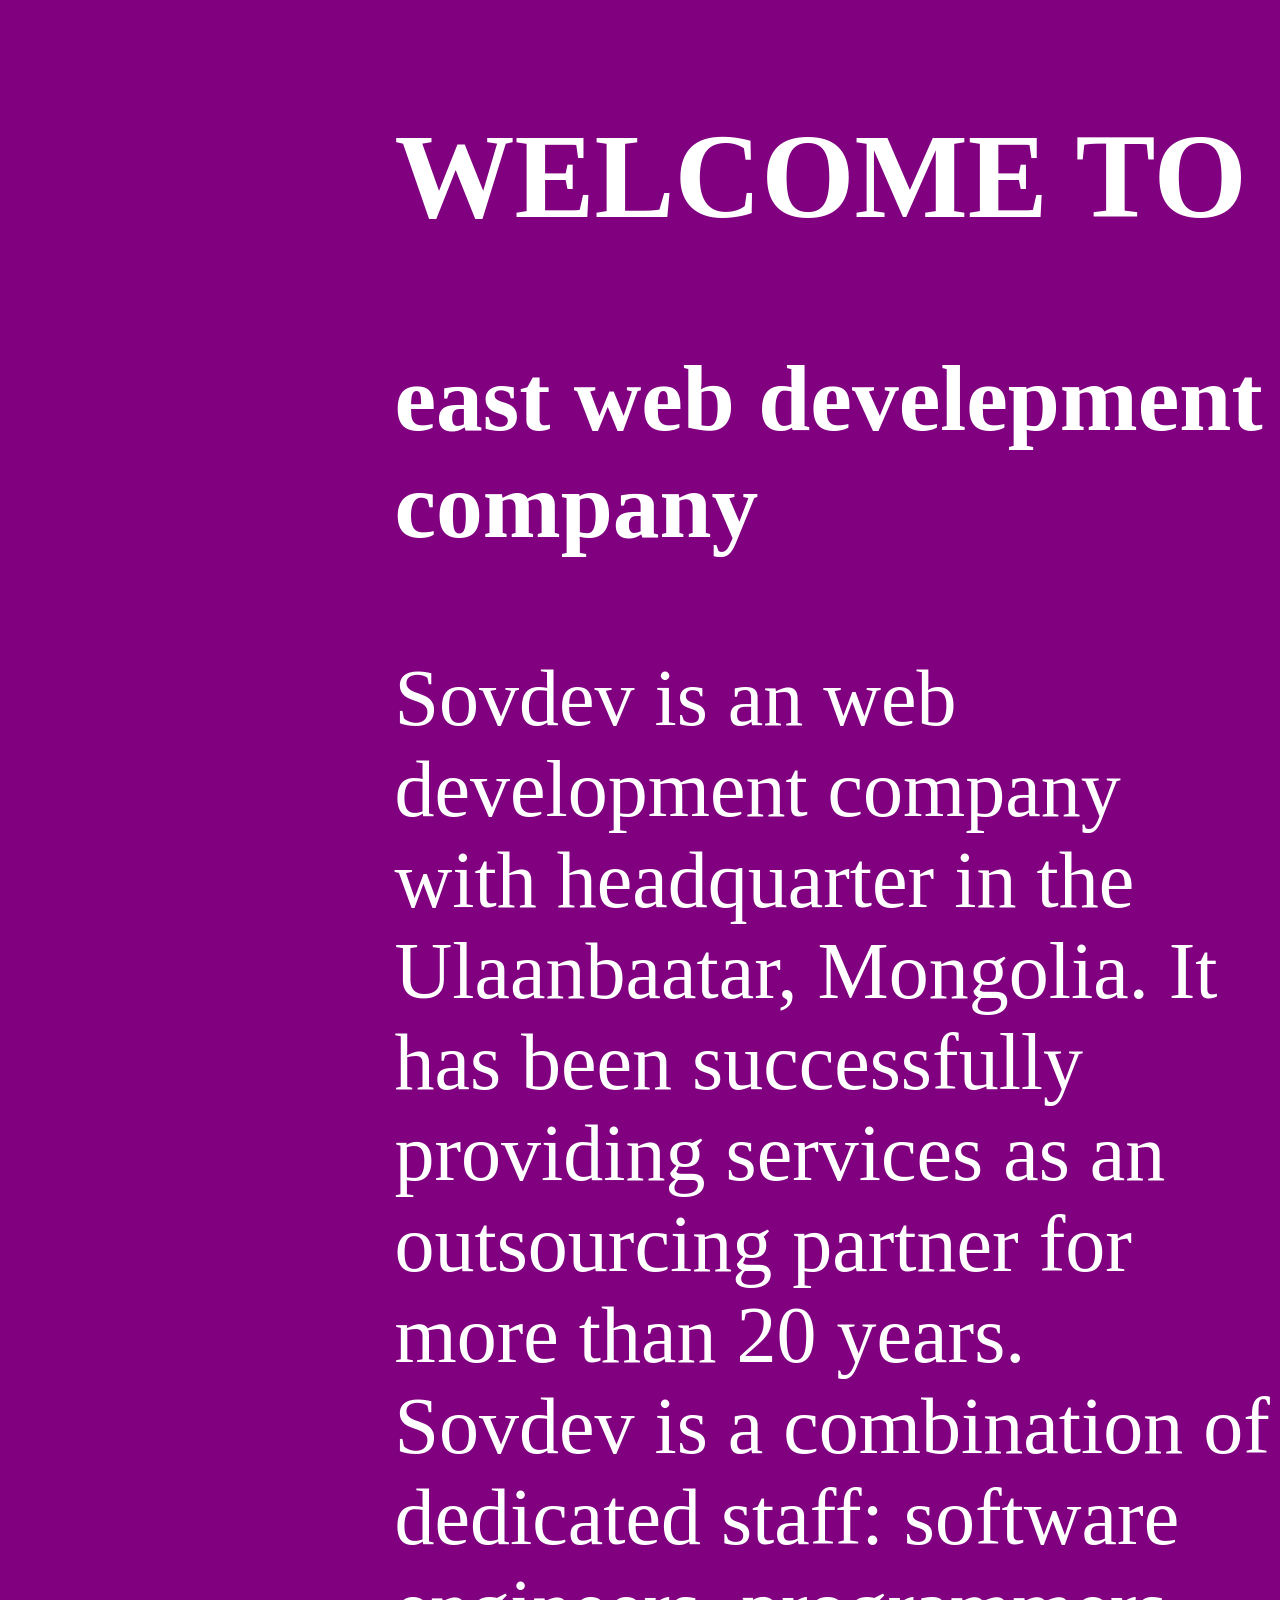
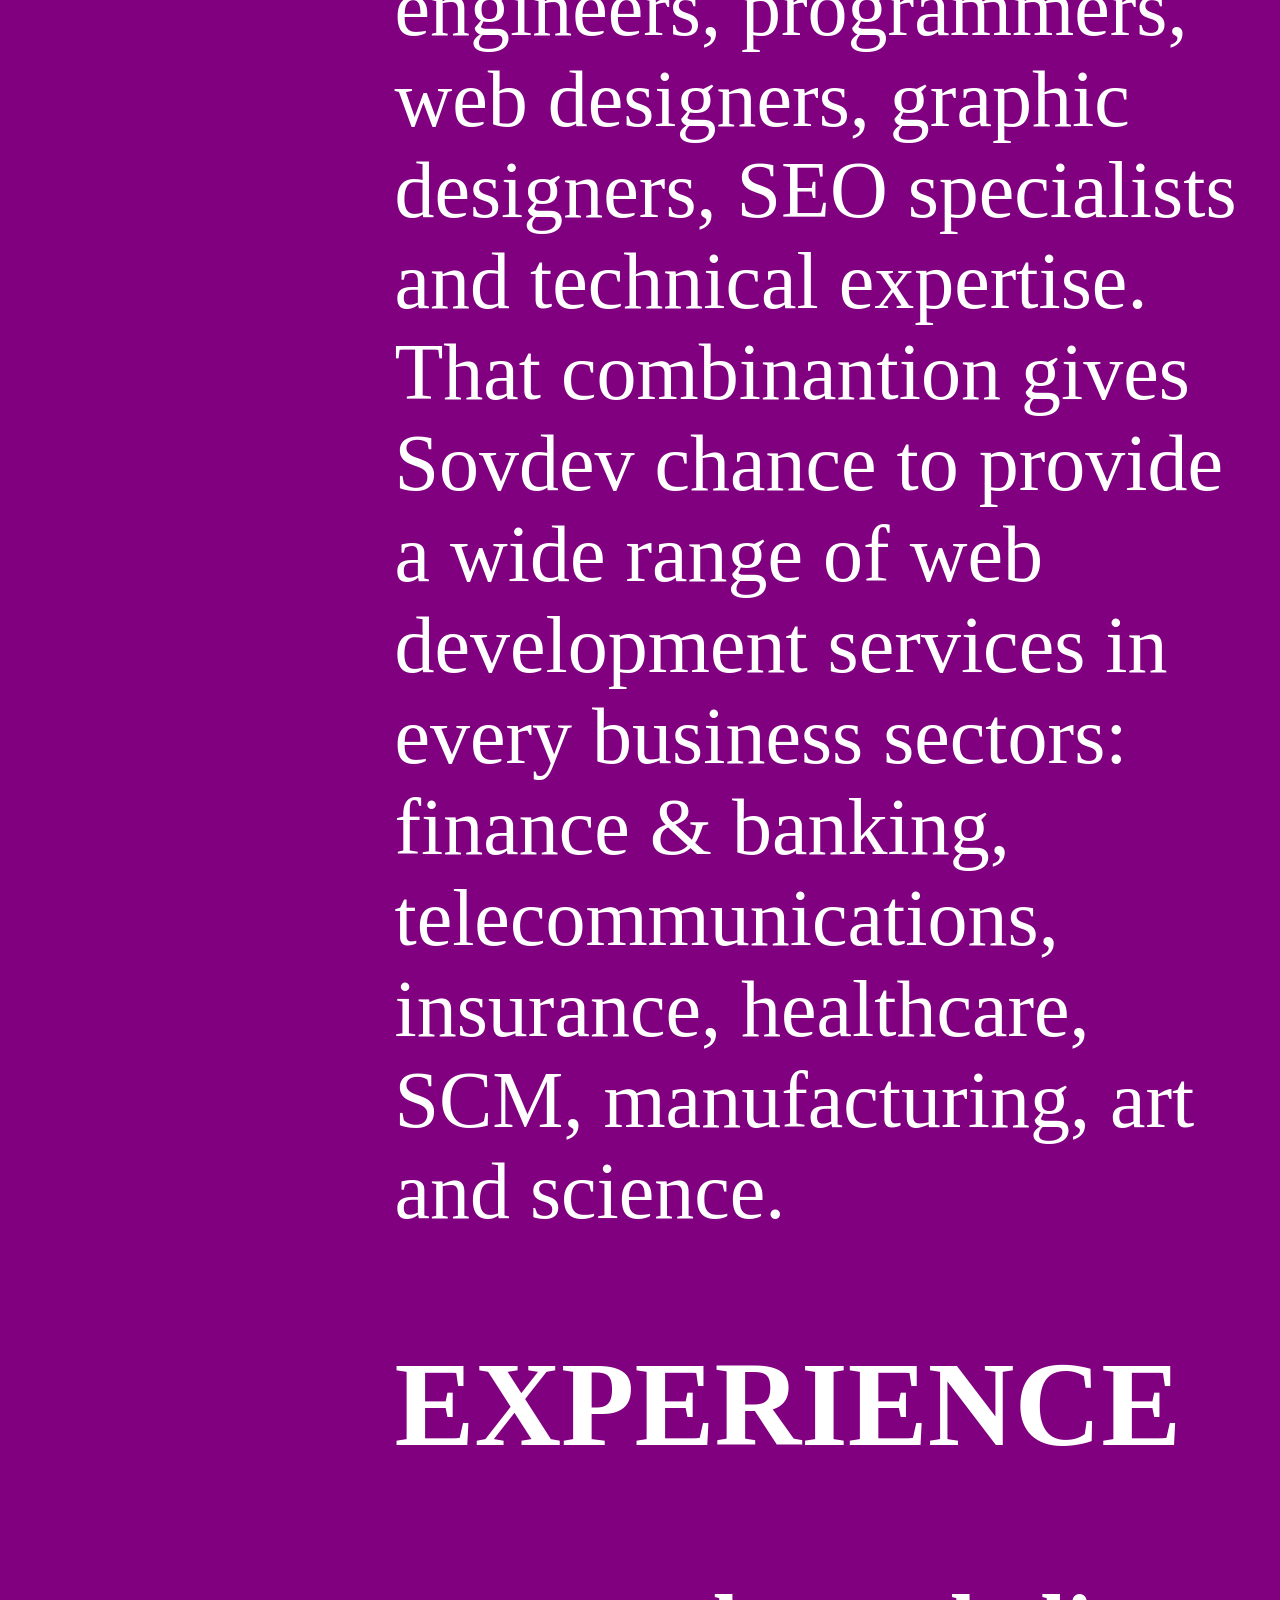
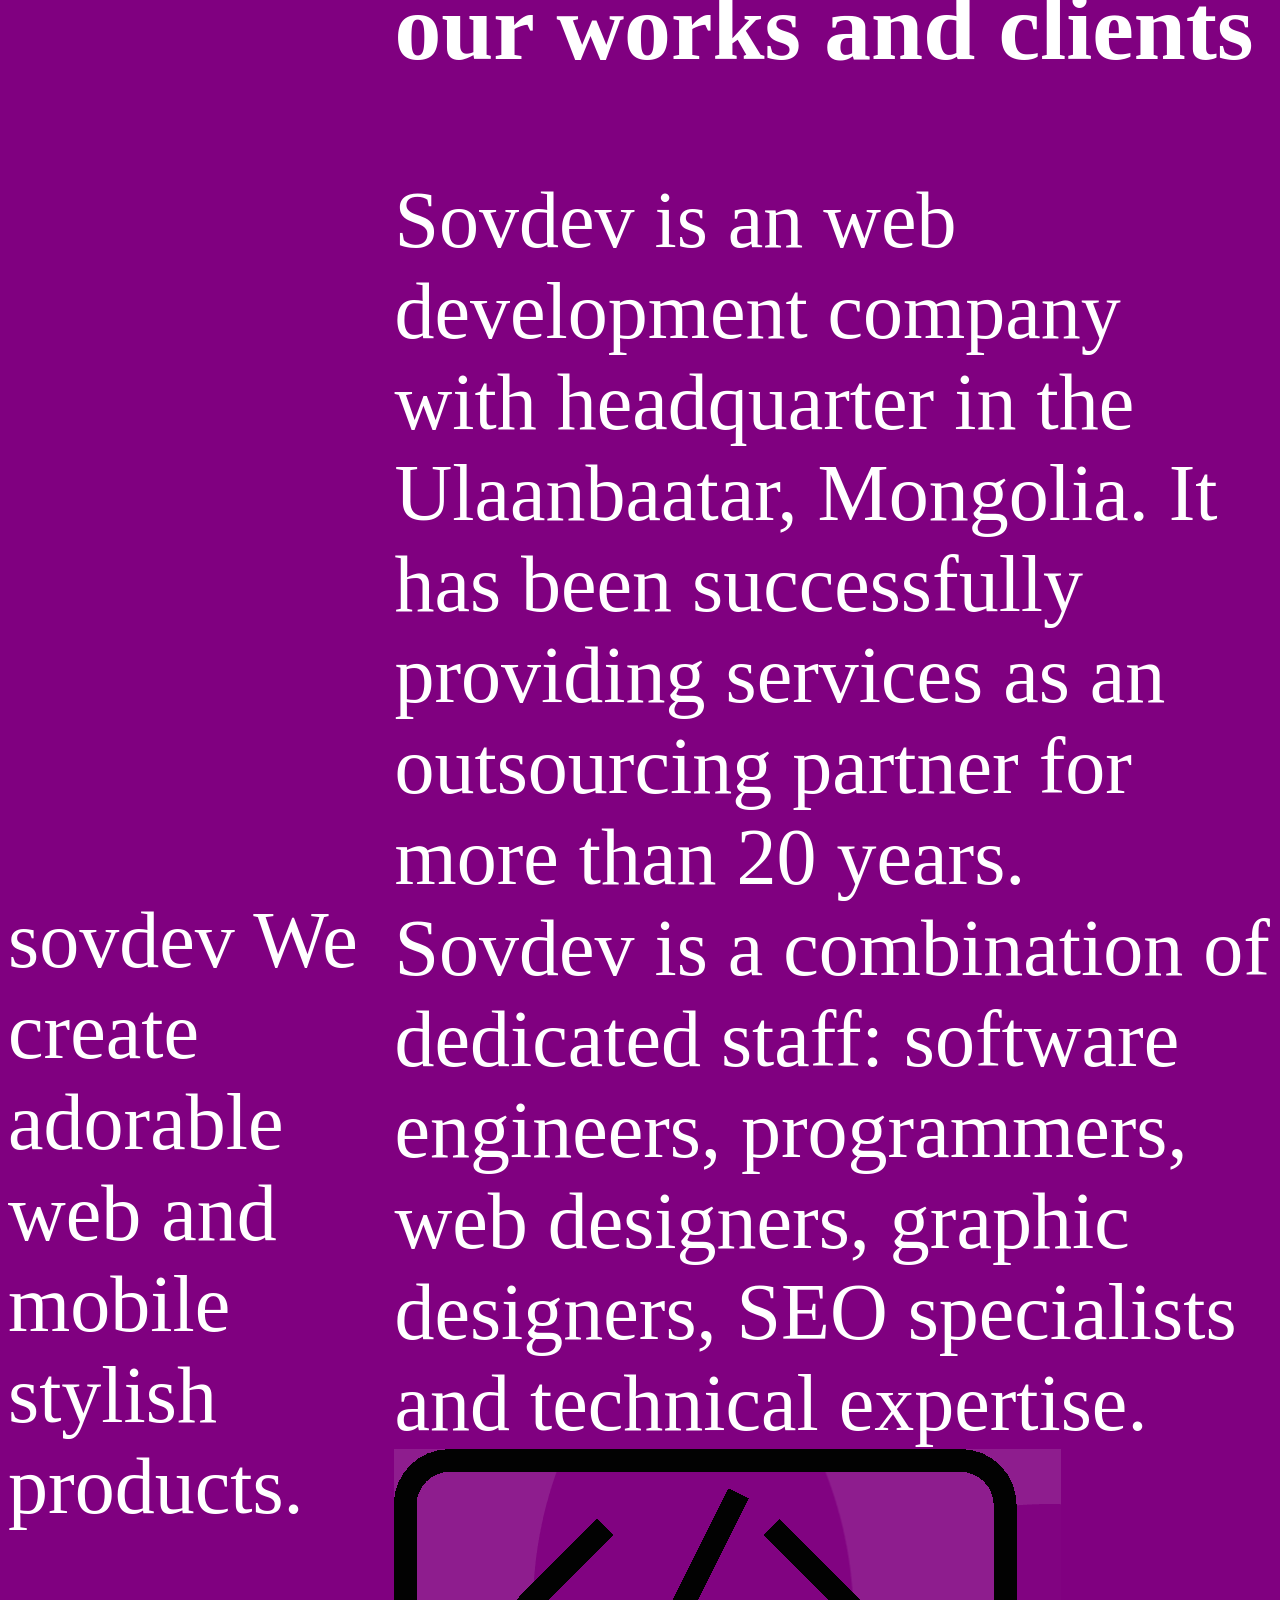
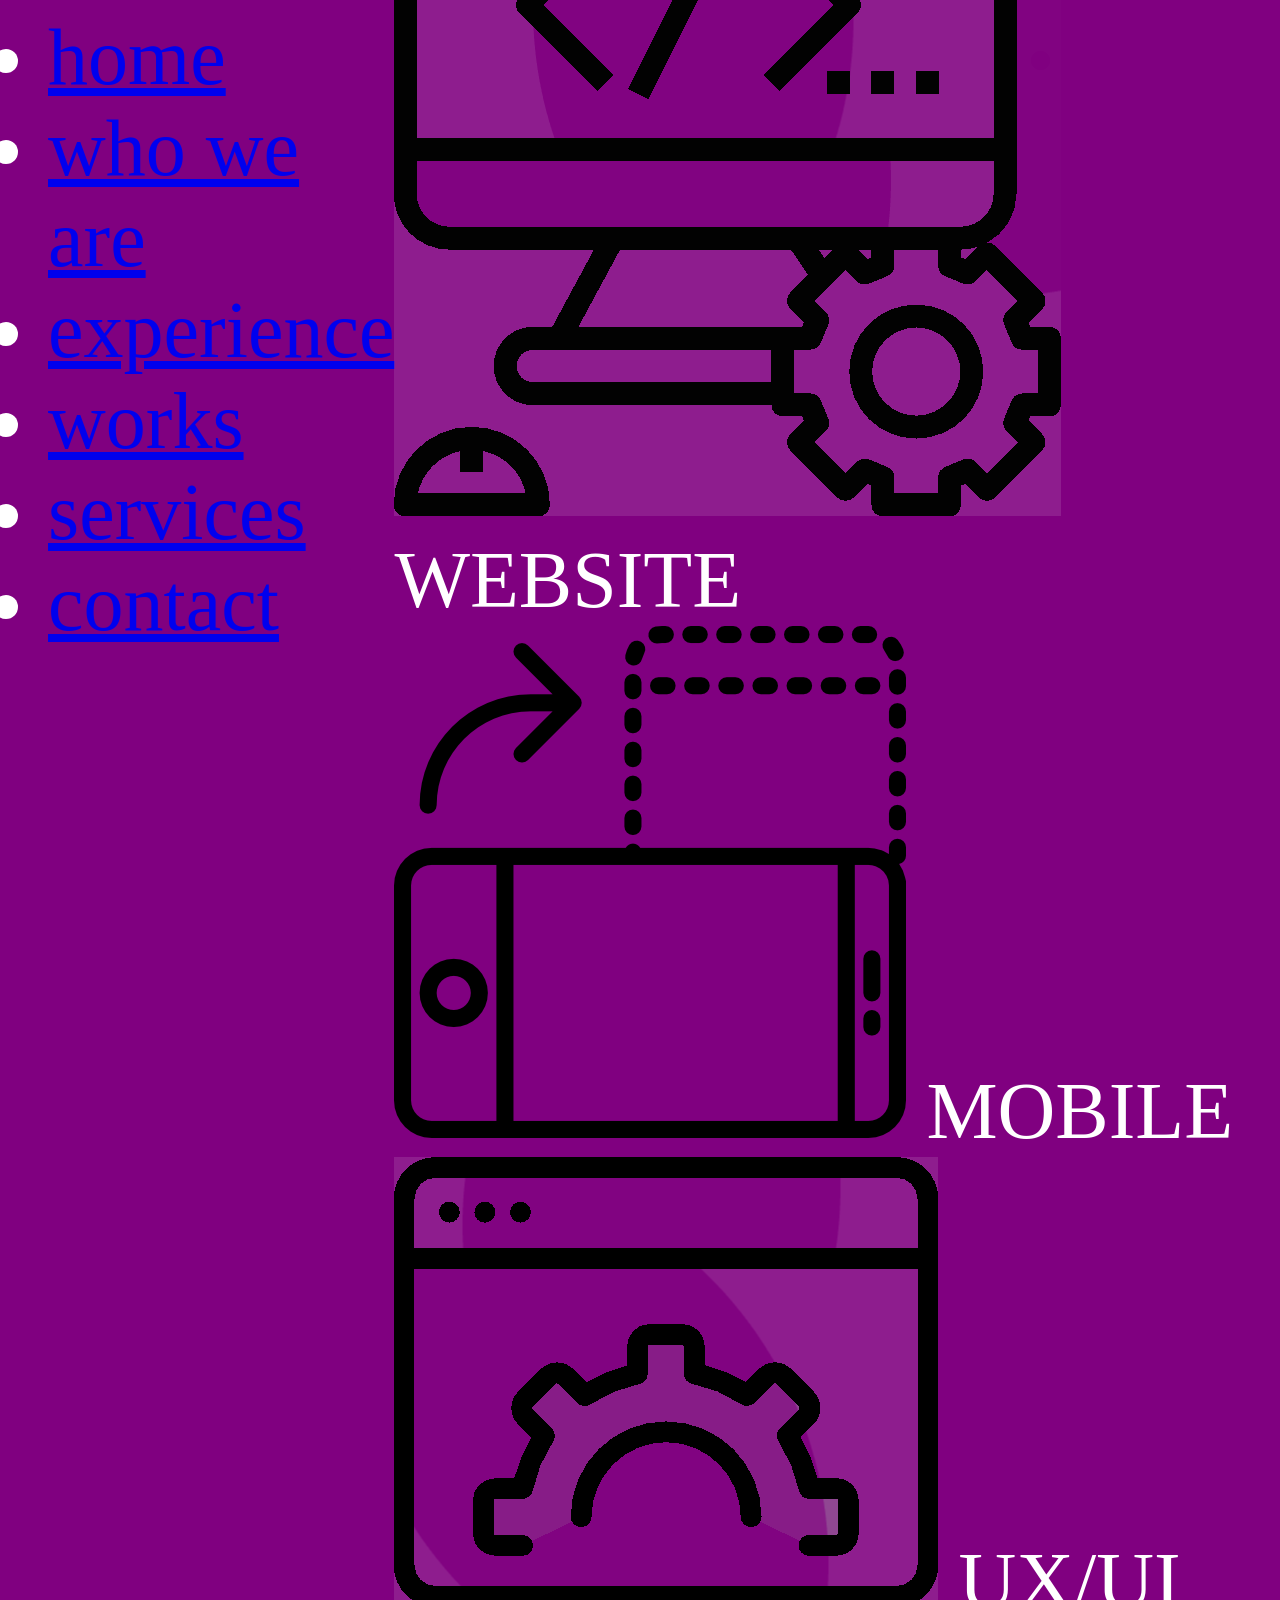
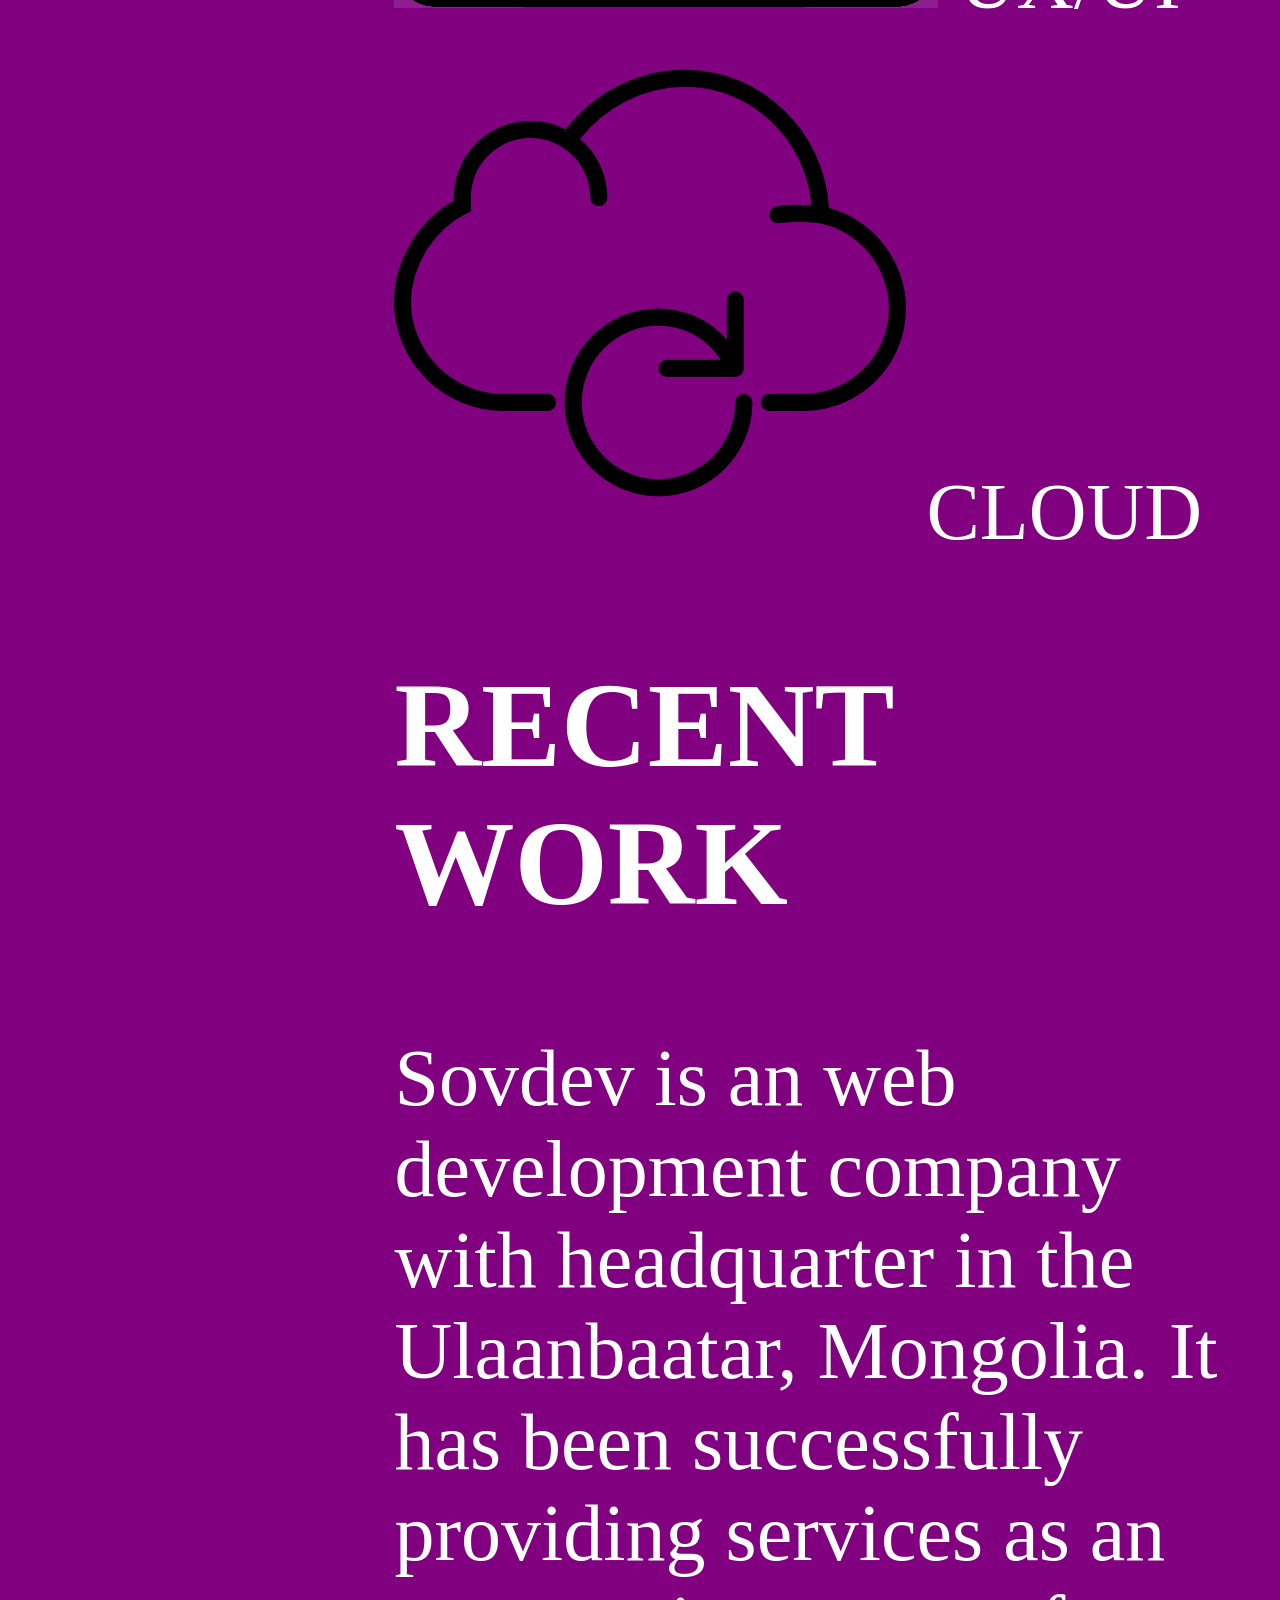
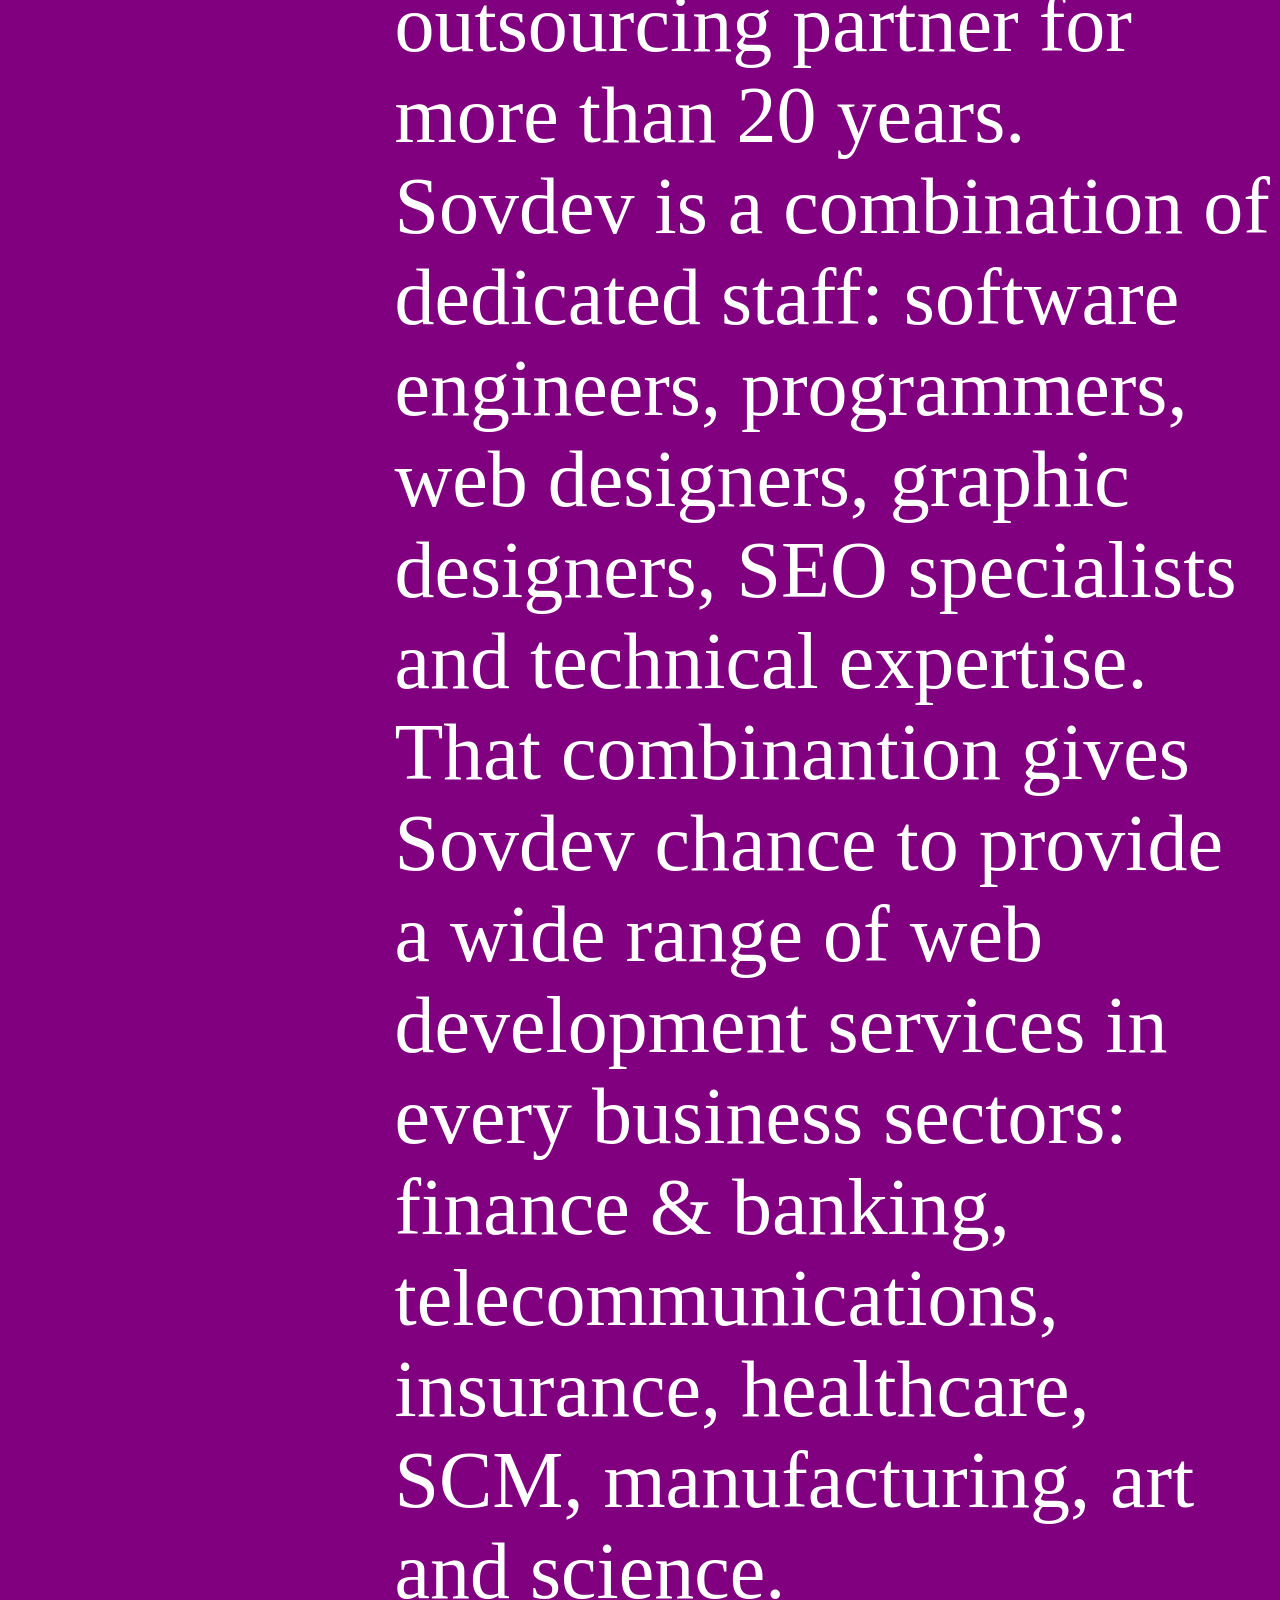
==== index.html @ a53b7cbd "first commit" ====
<!DOCTYPE html>
<html lang="pl-PL">

<head>
	<meta charset="UTF-8">
	<meta name="viewport" content="width=device-width, initial-scale=1.0">
	<title>{ sovdev: cyber technology }</title>
	<!-- <link rel="stylesheet" href="./css/styles.css"> -->
	<link href="https://maxcdn.bootstrapcdn.com/font-awesome/4.7.0/css/font-awesome.min.css" rel="stylesheet" integrity="sha384-wvfXpqpZZVQGK6TAh5PVlGOfQNHSoD2xbE+QkPxCAFlNEevoEH3Sl0sibVcOQVnN" crossorigin="anonymous">
	<link href="https://fonts.googleapis.com/css?family=Roboto:400,400i,900" rel="stylesheet">
	<link href="https://fonts.googleapis.com/css?family=Special+Elite" rel="stylesheet">
	<link href="https://fonts.googleapis.com/css?family=Share+Tech" rel="stylesheet">
	<link rel="shortcut icon" href="./favicon.ico" type="image/x-icon">
	<link rel="icon" href="./favicon.ico" type="image/x-icon">
	<script src="https://code.jquery.com/jquery-3.2.1.js" integrity="sha256-DZAnKJ/6XZ9si04Hgrsxu/8s717jcIzLy3oi35EouyE=" crossorigin="anonymous"></script>
</head>

<body>
	<div class="flex-container">
		<header>
			<aside>
				<span class="logo">sovdev</span>
				<span class="under"></span>
				<span class="text">We create adorable web and mobile stylish products.</span>
			</aside>
			<article class="home">
				<nav>
					<ul>
						<li><a href="#">home</a></li>
						<li><a href="#">who we are</a></li>
						<li><a href="#">experience</a></li>
						<li><a href="#">works</a></li>
						<li><a href="#">services</a></li>
						<li><a href="#">contact</a></li>
					</ul>
				</nav>
			</article>
		</header>
		<section>
			<!-- <h1>We are an innovation studio passionate about creating websites, mobile applications people love.</h1> -->
			<article class="about">
				<div class="about-left">
				</div>
				<div class="about-right">
					<h2>WELCOME TO</h2>
					<h3>east web develepment company</h3>
					<span class="under"></span> Sovdev is an web development company with headquarter in the Ulaanbaatar, Mongolia. It has been successfully providing services as an outsourcing partner for more than 20 years. Sovdev is a combination of dedicated staff:
					software engineers, programmers, web designers, graphic designers, SEO specialists and technical expertise. That combinantion gives Sovdev chance to provide a wide range of web development services in every business sectors: finance & banking, telecommunications,
					insurance, healthcare, SCM, manufacturing, art and science.
				</div>
			</article>
			<article class="experience">
				<div class="experience-left">
					<h2>EXPERIENCE</h2>
					<h3>our works and clients</h3>
					<span class="under"></span> Sovdev is an web development company with headquarter in the Ulaanbaatar, Mongolia. It has been successfully providing services as an outsourcing partner for more than 20 years. Sovdev is a combination of dedicated staff:
					software engineers, programmers, web designers, graphic designers, SEO specialists and technical expertise.
				</div>
				<div class="experience-right">
					<div>
						<img src="./img/coding.png" alt="">
						<span>WEBSITE</span>
					</div>
					<div>
						<img src="./img/smartphone.png" alt="">
						<span>MOBILE</span>
					</div>
					<div>
						<img src="./img/browser.png" alt="">
						<span>UX/UI</span>
					</div>
					<div>
						<img src="./img/cloud.png" alt="">
						<span>CLOUD</span>
					</div>
				</div>
			</article>
			<article class="works">
					<h2>RECENT WORK</h2>
					<span class="under"></span>
					Sovdev is an web development company with headquarter in the Ulaanbaatar, Mongolia. It has been successfully providing services as an outsourcing partner for more than 20 years. Sovdev is a combination of dedicated staff:
					software engineers, programmers, web designers, graphic designers, SEO specialists and technical expertise. That combinantion gives Sovdev chance to provide a wide range of web development services in every business sectors: finance & banking, telecommunications,
					insurance, healthcare, SCM, manufacturing, art and science.
			</article>
		</section>
	</div>
	<footer>
	</footer>
	</div>
	<script src="js/out.js"></script>
</body>

</html>
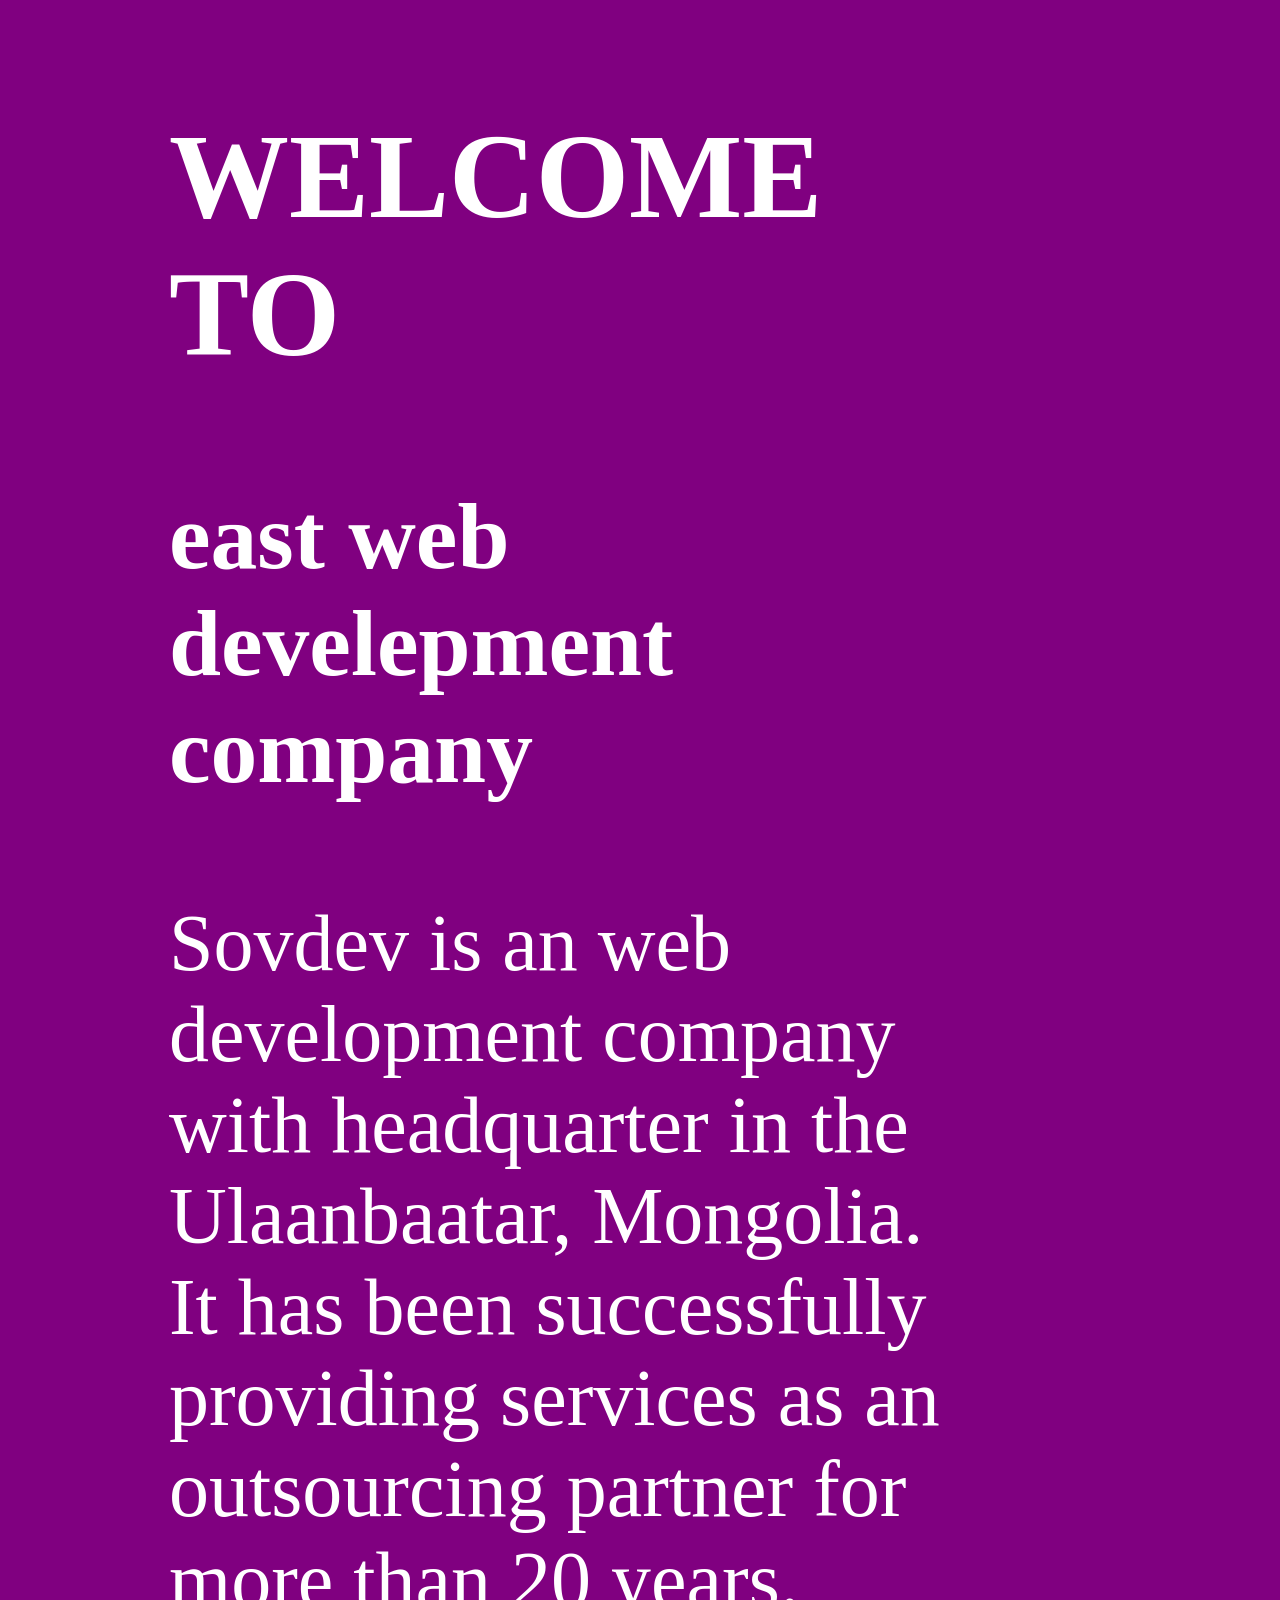
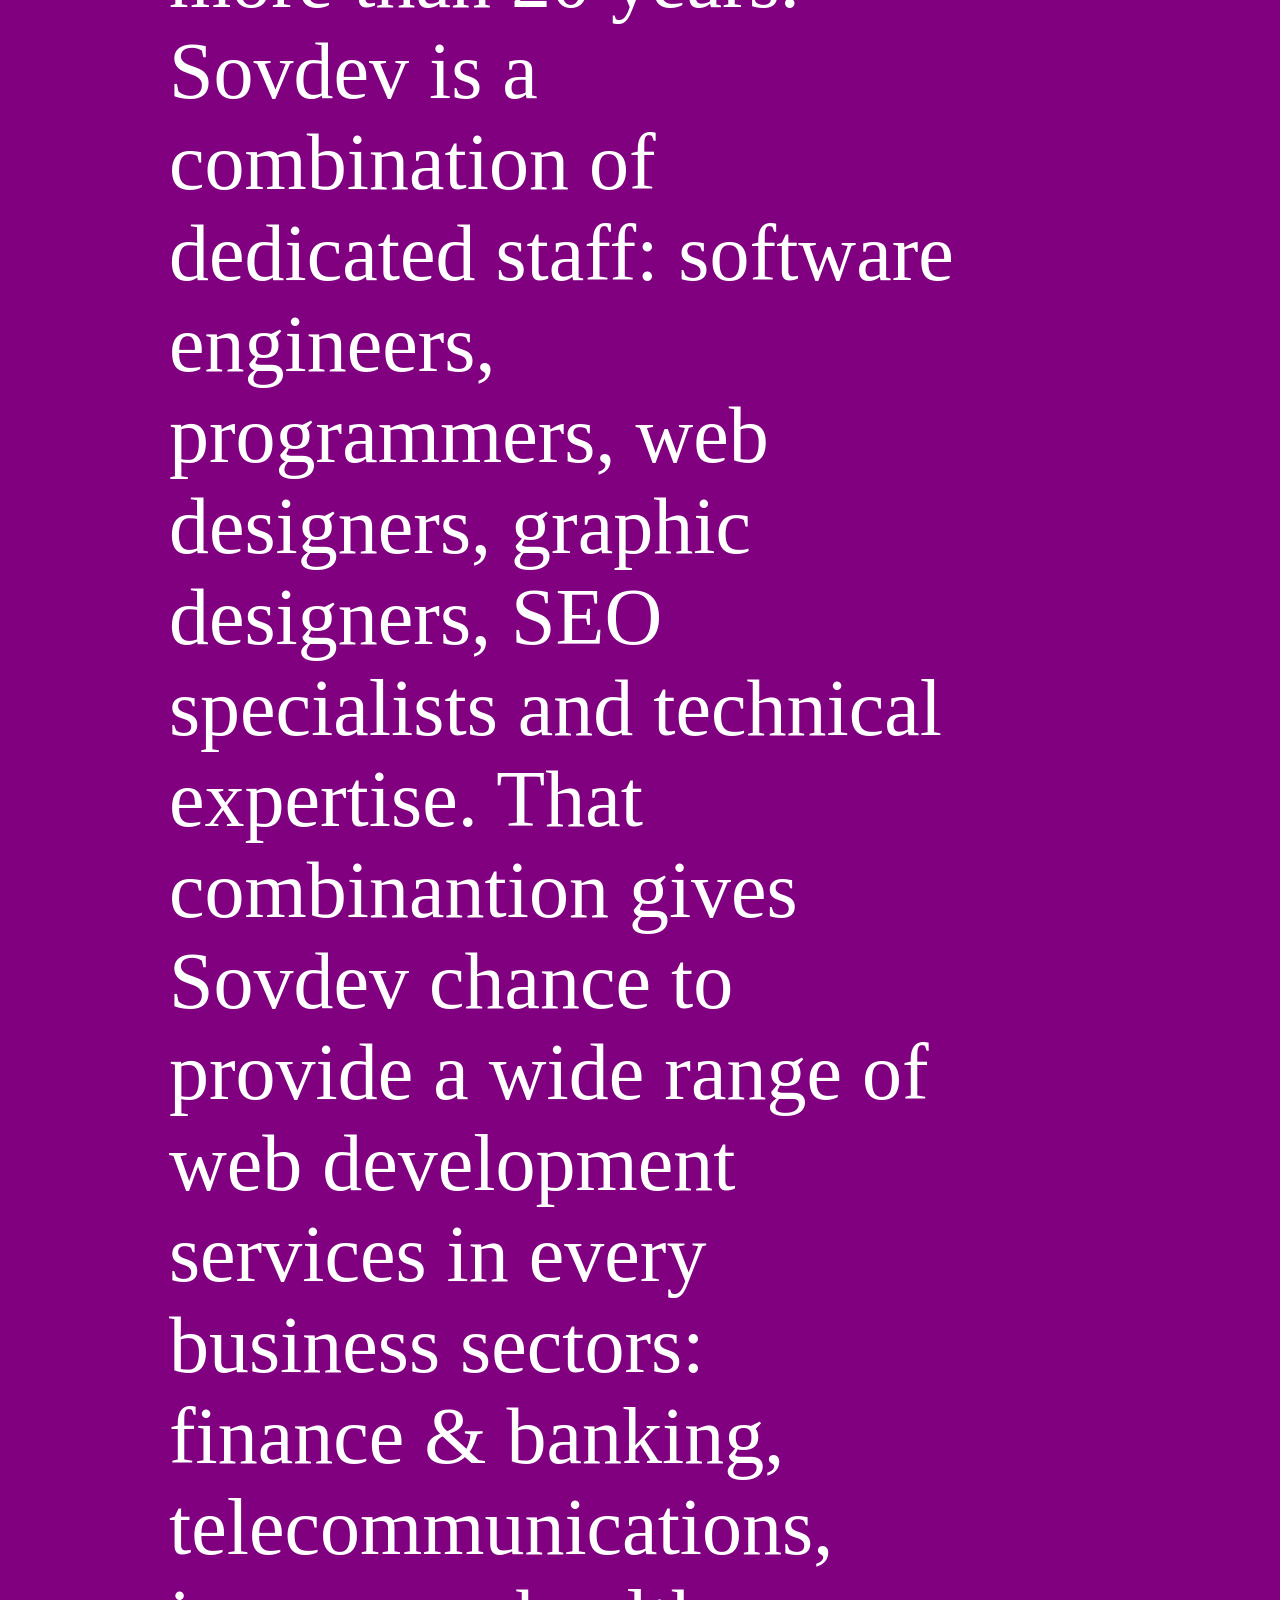
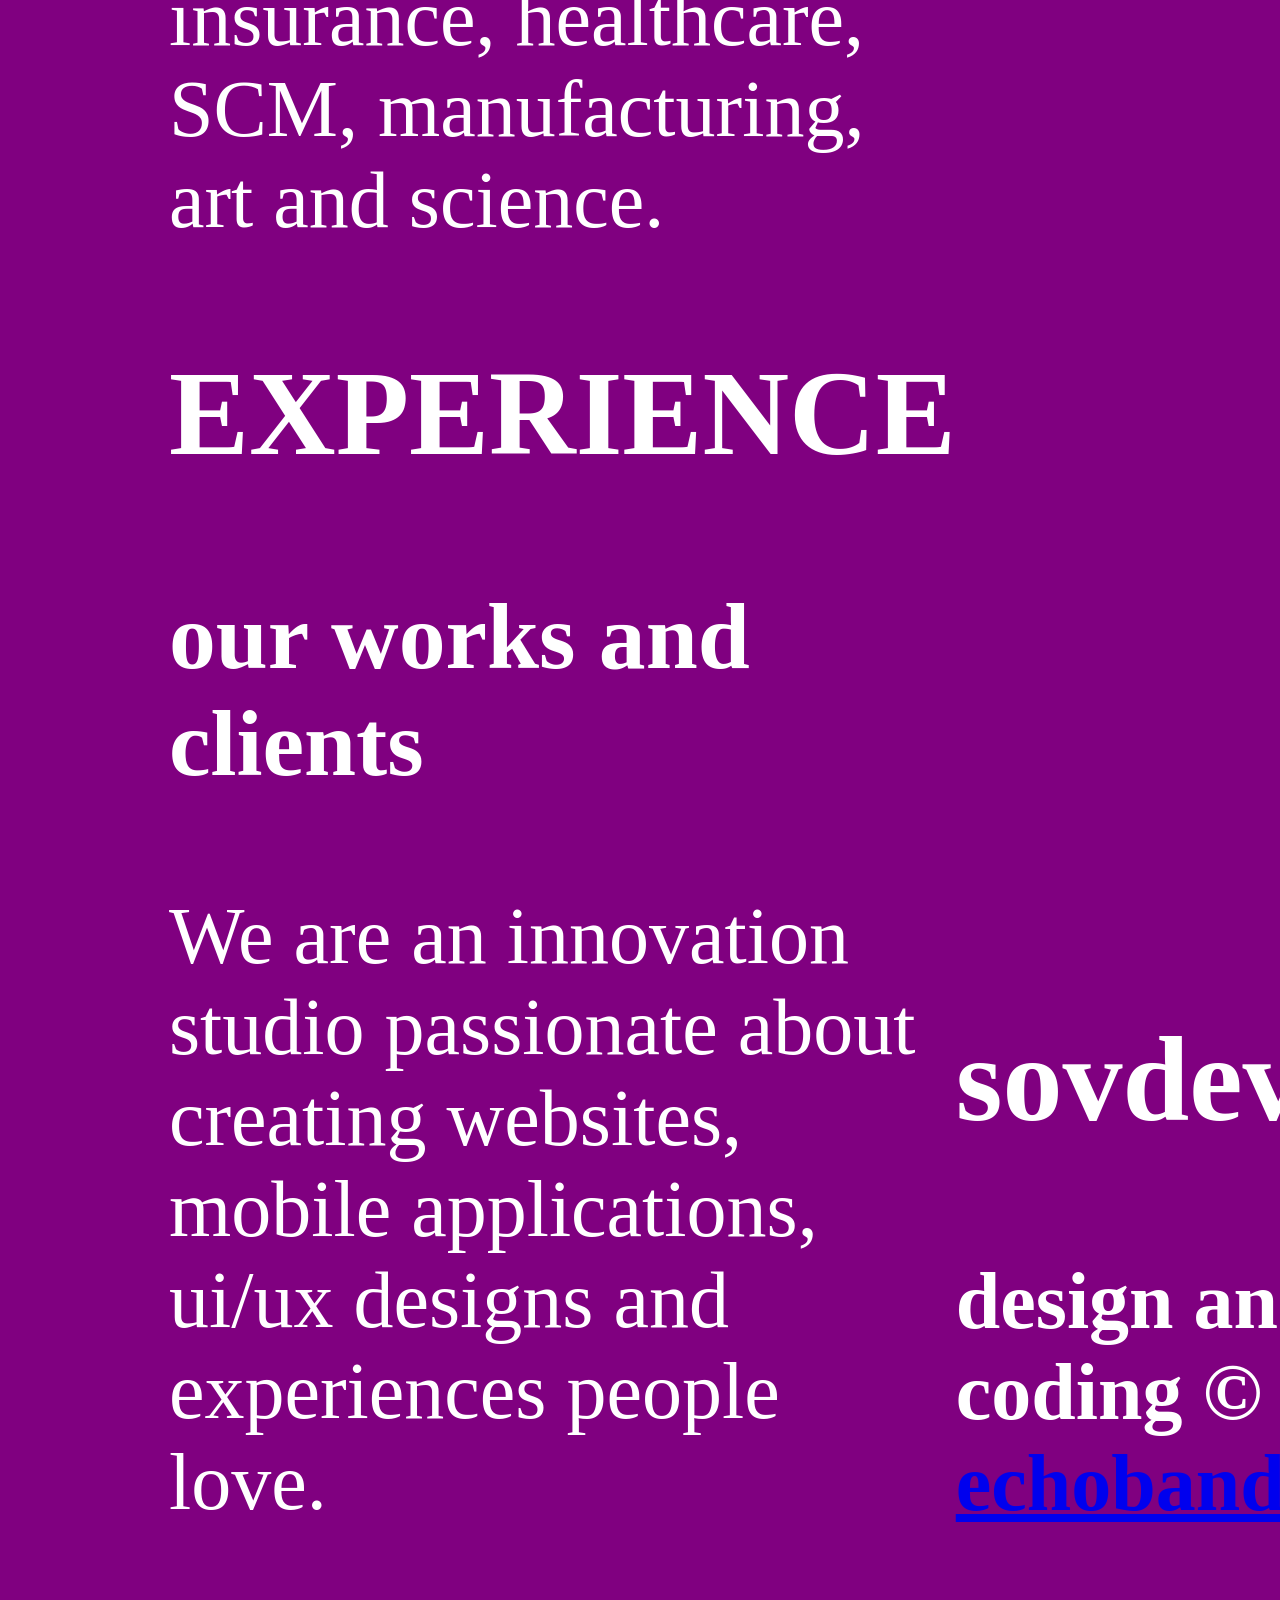
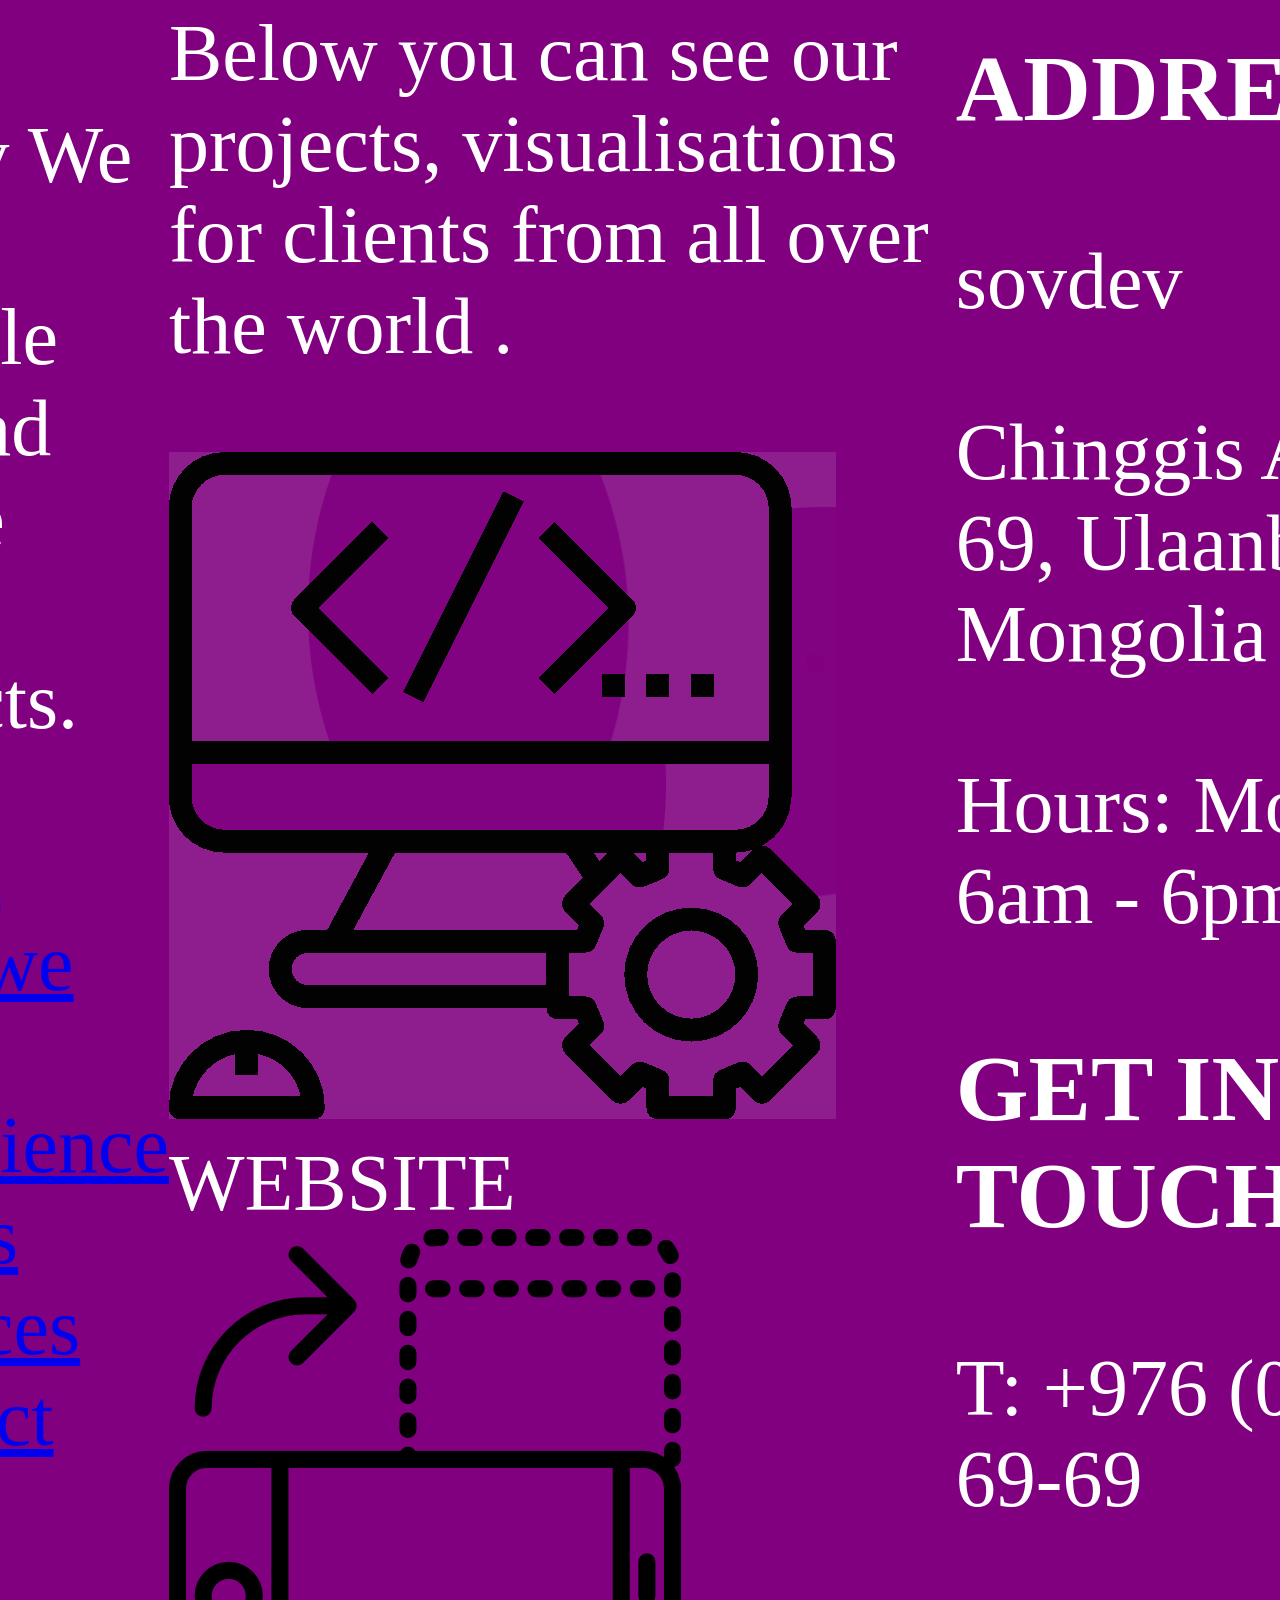
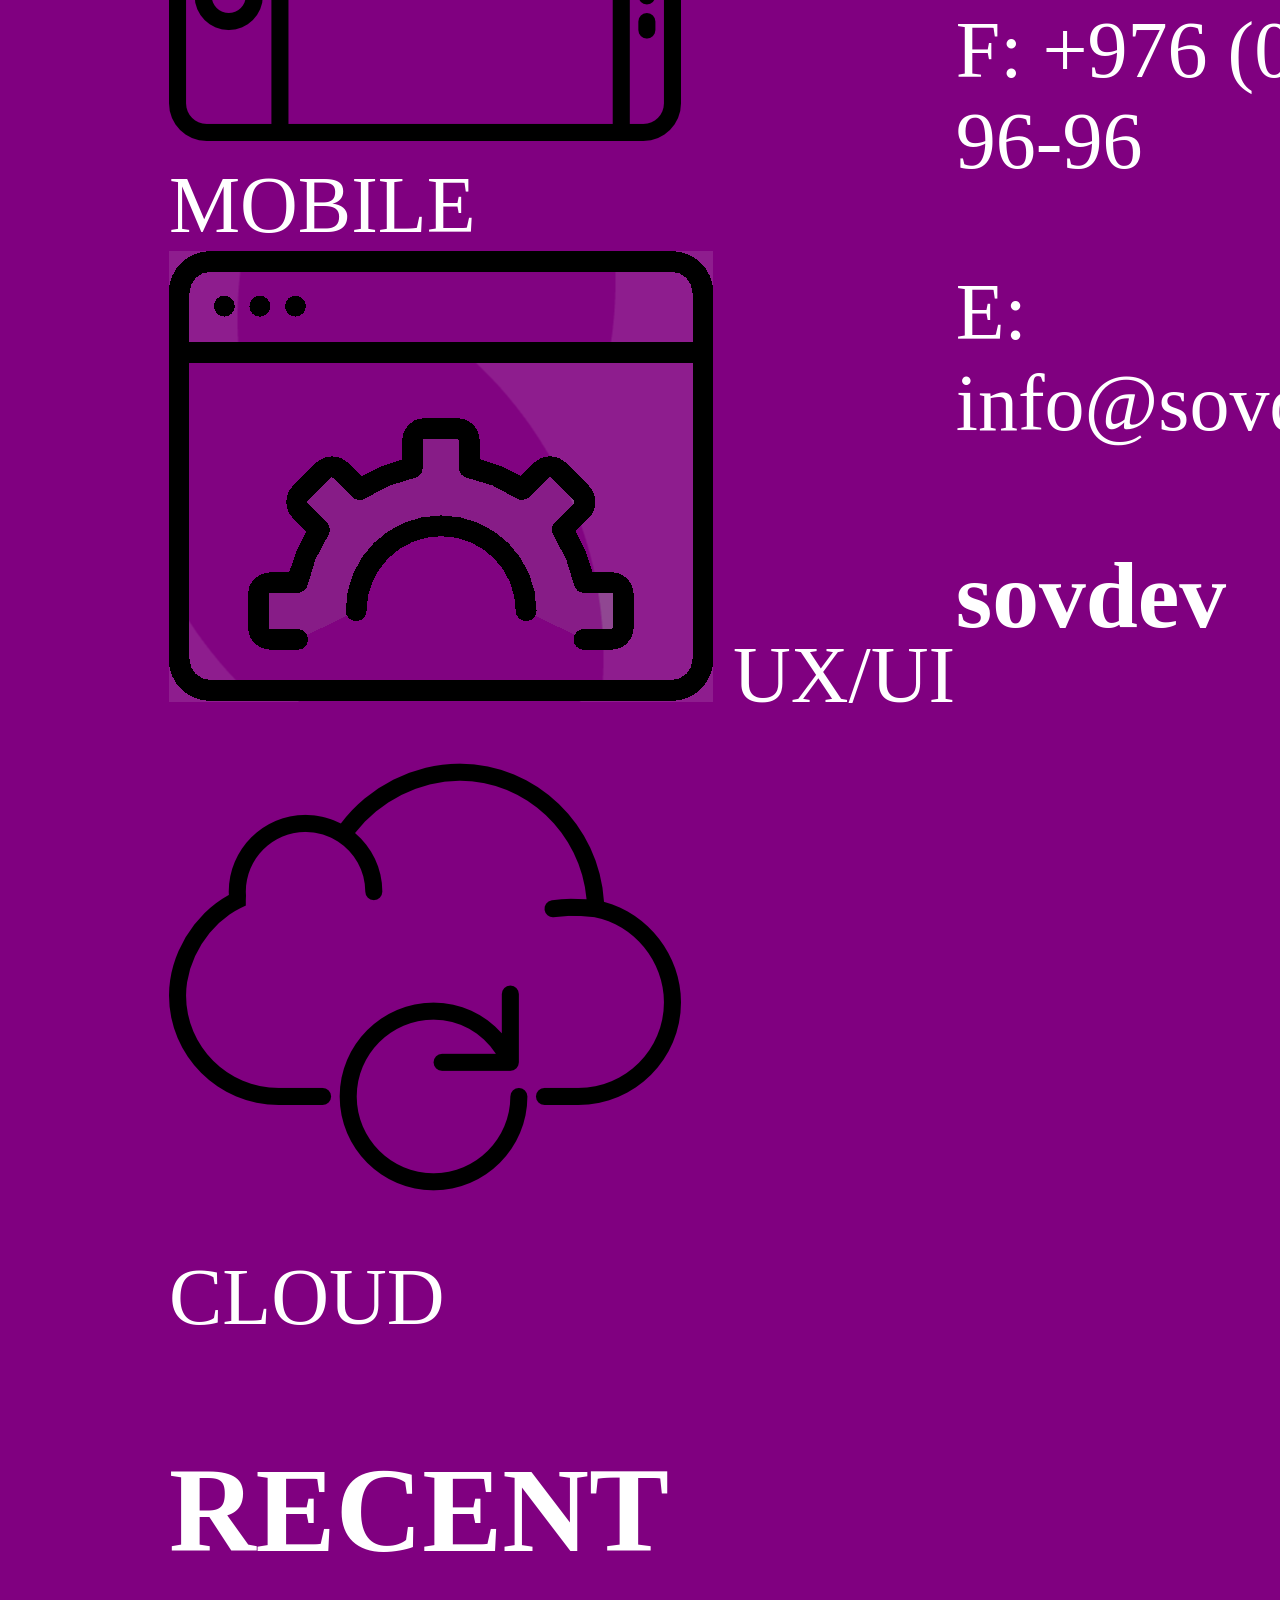
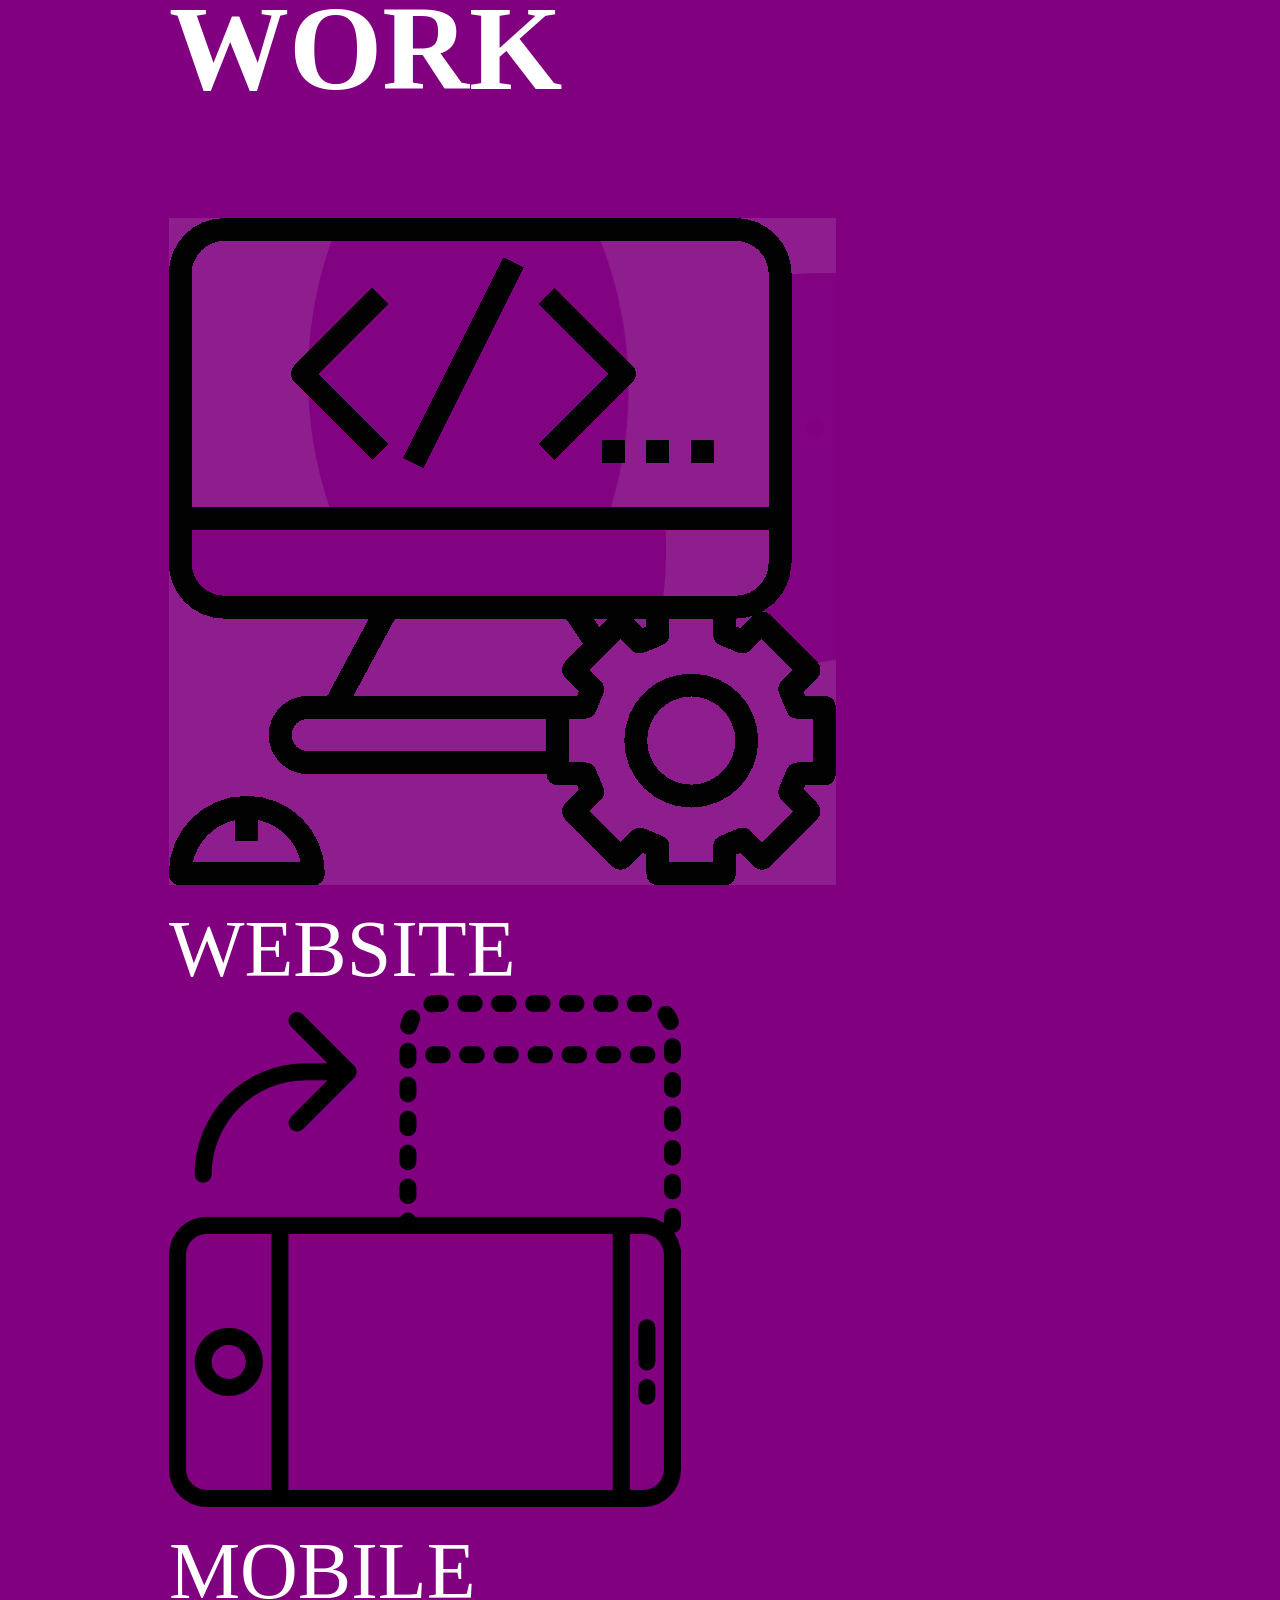
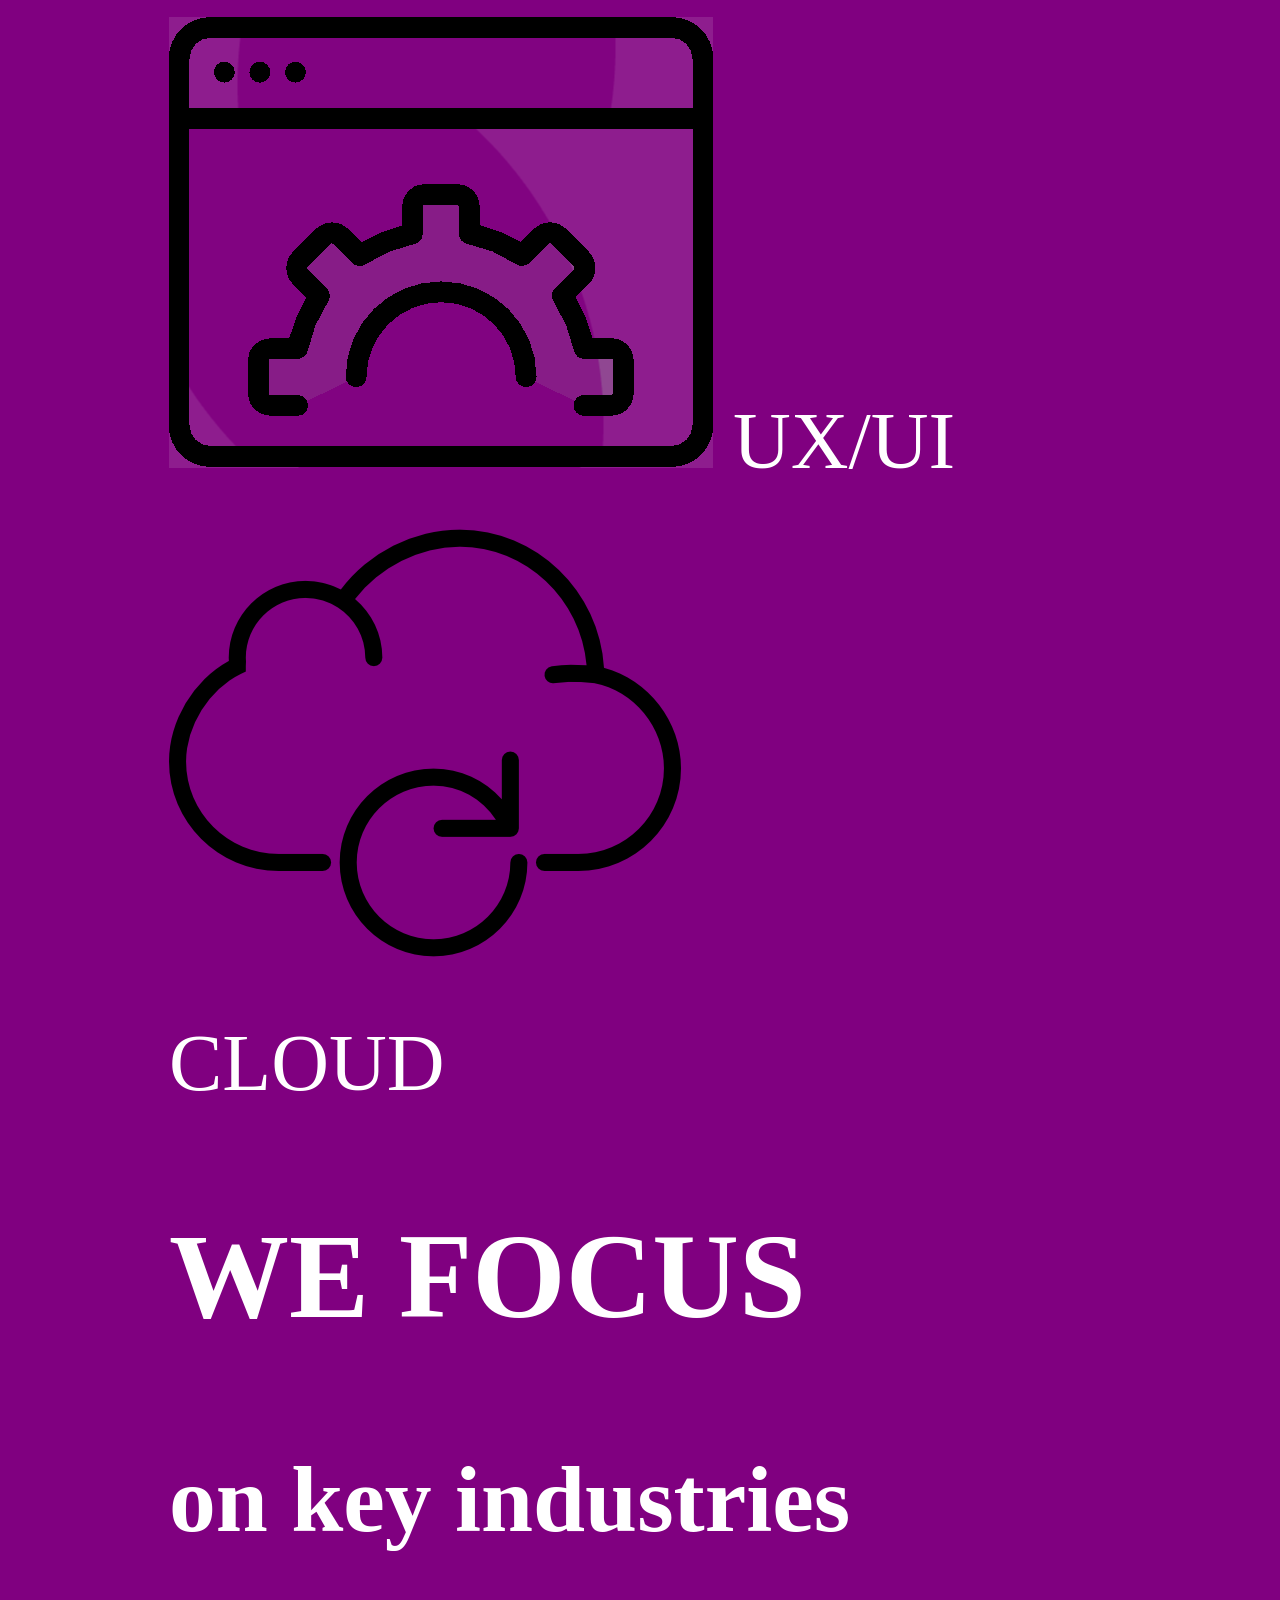
==== commit 31e0354b: "first commit" ====
--- a/index.html
+++ b/index.html
@@ -53,10 +53,36 @@
 				<div class="experience-left">
 					<h2>EXPERIENCE</h2>
 					<h3>our works and clients</h3>
-					<span class="under"></span> Sovdev is an web development company with headquarter in the Ulaanbaatar, Mongolia. It has been successfully providing services as an outsourcing partner for more than 20 years. Sovdev is a combination of dedicated staff:
-					software engineers, programmers, web designers, graphic designers, SEO specialists and technical expertise.
+					<span class="under"></span>
+					<p>We are an innovation studio passionate about creating websites, mobile applications, ui/ux designs and experiences people love.</p>
+					<p>Below you can see our projects, visualisations for clients from all over the world .</p>
 				</div>
-				<div class="experience-right">
+					<div class="experience-right">
+						<div>
+							<img src="./img/coding.png" alt="">
+							<span>WEBSITE</span>
+						</div>
+						<div>
+							<img src="./img/smartphone.png" alt="">
+							<span>MOBILE</span>
+						</div>
+						<div>
+							<img src="./img/browser.png" alt="">
+							<span>UX/UI</span>
+						</div>
+						<div>
+							<img src="./img/cloud.png" alt="">
+							<span>CLOUD</span>
+						</div>
+					</div>
+			</article>
+			<article class="works">
+				<h2>RECENT WORK</h2>
+				<span class="under"></span>
+
+			</article>
+			<article class="services">
+				<div class="services-left">
 					<div>
 						<img src="./img/coding.png" alt="">
 						<span>WEBSITE</span>
@@ -74,20 +100,37 @@
 						<span>CLOUD</span>
 					</div>
 				</div>
-			</article>
-			<article class="works">
-					<h2>RECENT WORK</h2>
+				<div class="services-right">
+					<h2>WE FOCUS</h2>
+					<h3>on key industries</h3>
 					<span class="under"></span>
-					Sovdev is an web development company with headquarter in the Ulaanbaatar, Mongolia. It has been successfully providing services as an outsourcing partner for more than 20 years. Sovdev is a combination of dedicated staff:
-					software engineers, programmers, web designers, graphic designers, SEO specialists and technical expertise. That combinantion gives Sovdev chance to provide a wide range of web development services in every business sectors: finance & banking, telecommunications,
-					insurance, healthcare, SCM, manufacturing, art and science.
+				</div>
 			</article>
 		</section>
-	</div>
-	<footer>
-	</footer>
-	</div>
-	<script src="js/out.js"></script>
+		<footer>
+			<div>
+				<h2>sovdev</h2>
+				<h4>design and coding &copy; 2017 <a href="https://www.echobanda.pl">echobanda</a></h4>
+			</div>
+			<div>
+				<h3>ADDRESS</h3>
+				<p>sovdev</p>
+				<p>Chinggis Ave 69, Ulaanbaatar, Mongolia</p>
+				<p>Hours: Mon-Fri 6am - 6pm</p>
+			</div>
+			<div>
+				<h3>GET IN TOUCH</h3>
+				<p><span>T:</span> +976 (0)1 69-69-69</p>
+				<p><span>F:</span> +976 (0)1 96-96-96</p>
+				<p><span>E:</span> info@sovdev.net</p>
+			</div>
+			<div>
+				<h3>sovdev</h3>
+
+			</div>
+		</footer>
+		</div>
+		<script src="./js/out.js"></script>
 </body>
 
 </html>
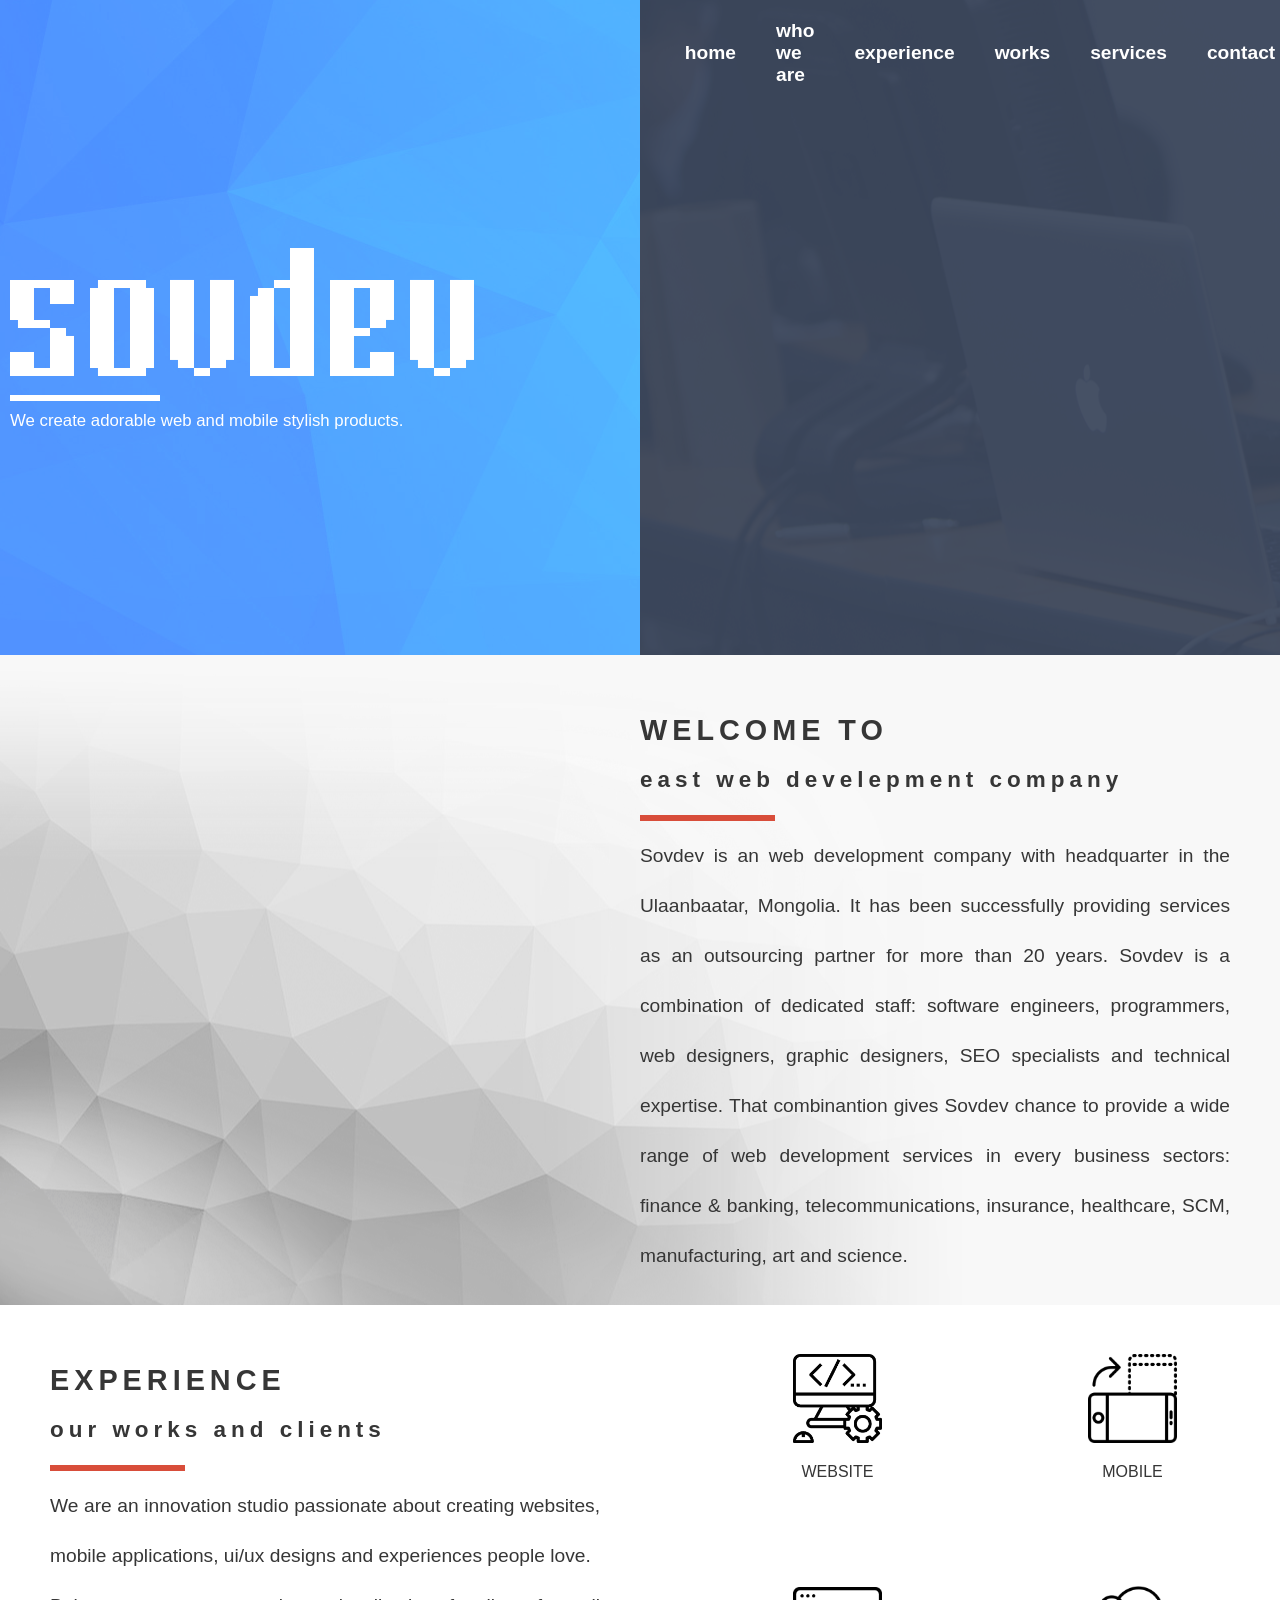
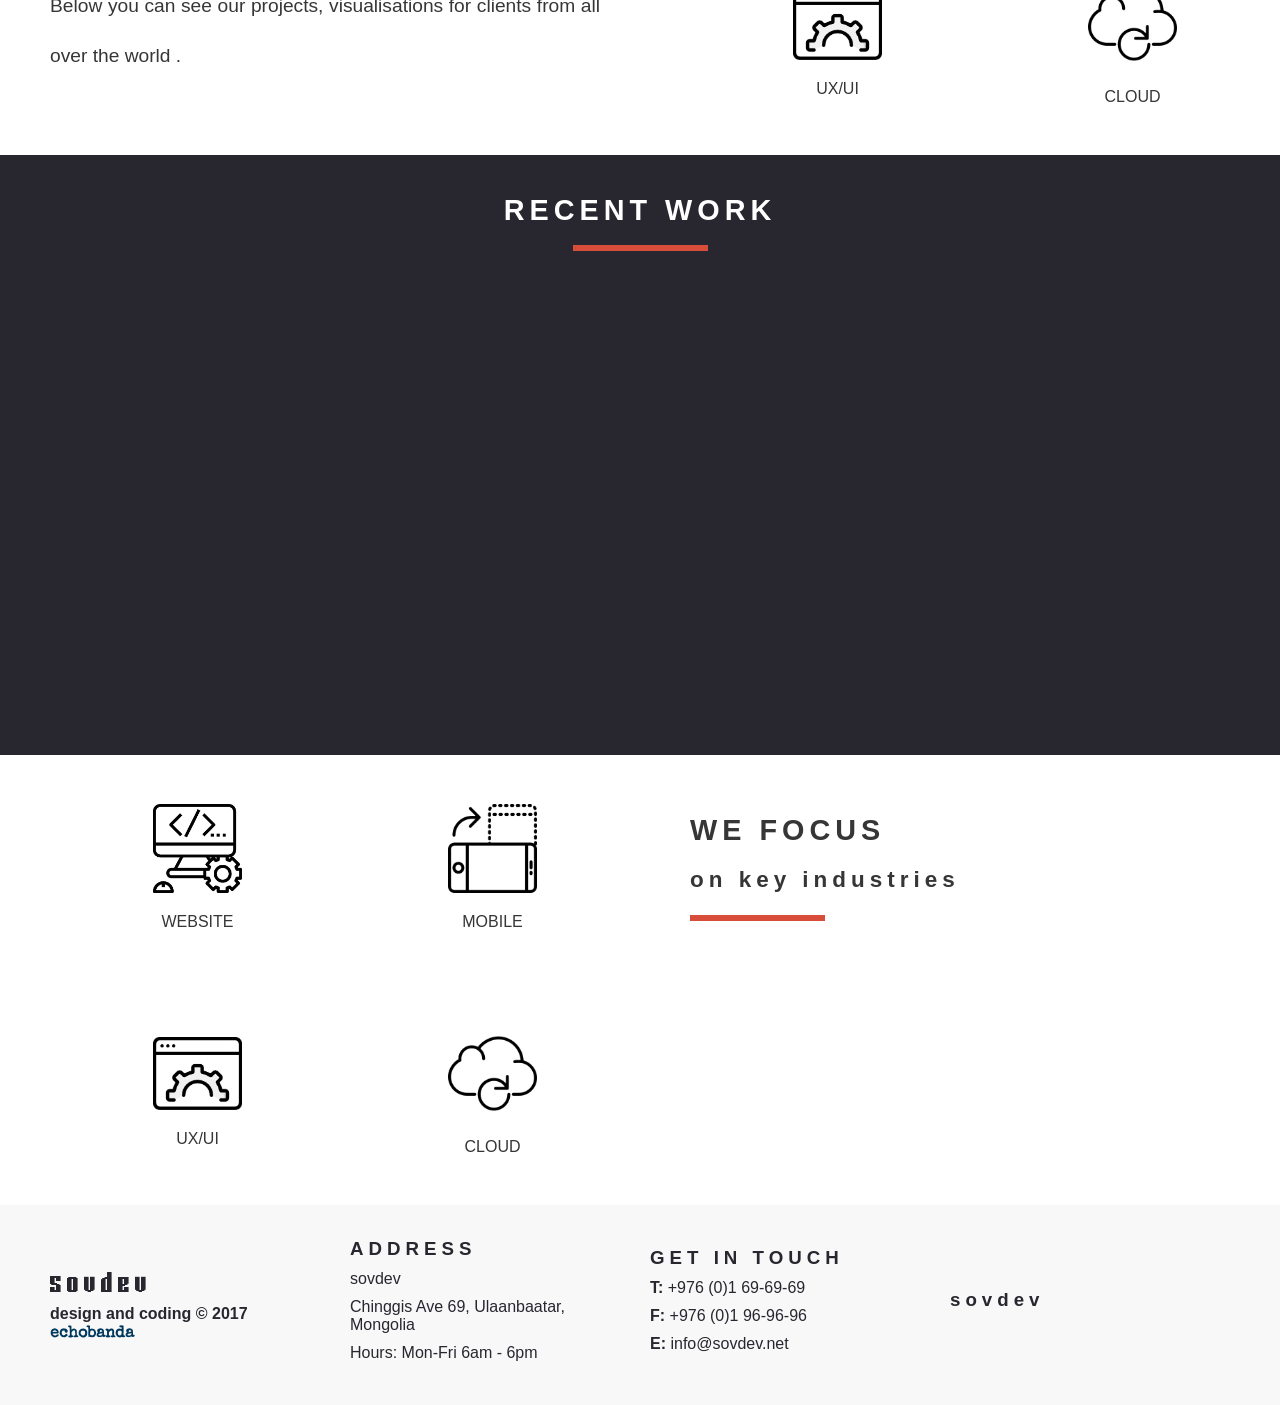
==== commit d644aa53: "next commit" ====
--- a/index.html
+++ b/index.html
@@ -6,12 +6,9 @@
 	<meta name="viewport" content="width=device-width, initial-scale=1.0">
 	<title>{ sovdev: cyber technology }</title>
 	<!-- <link rel="stylesheet" href="./css/styles.css"> -->
-	<link href="https://maxcdn.bootstrapcdn.com/font-awesome/4.7.0/css/font-awesome.min.css" rel="stylesheet" integrity="sha384-wvfXpqpZZVQGK6TAh5PVlGOfQNHSoD2xbE+QkPxCAFlNEevoEH3Sl0sibVcOQVnN" crossorigin="anonymous">
 	<link href="https://fonts.googleapis.com/css?family=Roboto:400,400i,900" rel="stylesheet">
 	<link href="https://fonts.googleapis.com/css?family=Special+Elite" rel="stylesheet">
 	<link href="https://fonts.googleapis.com/css?family=Share+Tech" rel="stylesheet">
-	<link rel="shortcut icon" href="./favicon.ico" type="image/x-icon">
-	<link rel="icon" href="./favicon.ico" type="image/x-icon">
 	<script src="https://code.jquery.com/jquery-3.2.1.js" integrity="sha256-DZAnKJ/6XZ9si04Hgrsxu/8s717jcIzLy3oi35EouyE=" crossorigin="anonymous"></script>
 </head>
 
@@ -37,7 +34,6 @@
 			</article>
 		</header>
 		<section>
-			<!-- <h1>We are an innovation studio passionate about creating websites, mobile applications people love.</h1> -->
 			<article class="about">
 				<div class="about-left">
 				</div>
@@ -130,7 +126,7 @@
 			</div>
 		</footer>
 		</div>
-		<script src="./js/out.js"></script>
+		<script src="js/out.js"></script>
 </body>
 
 </html>
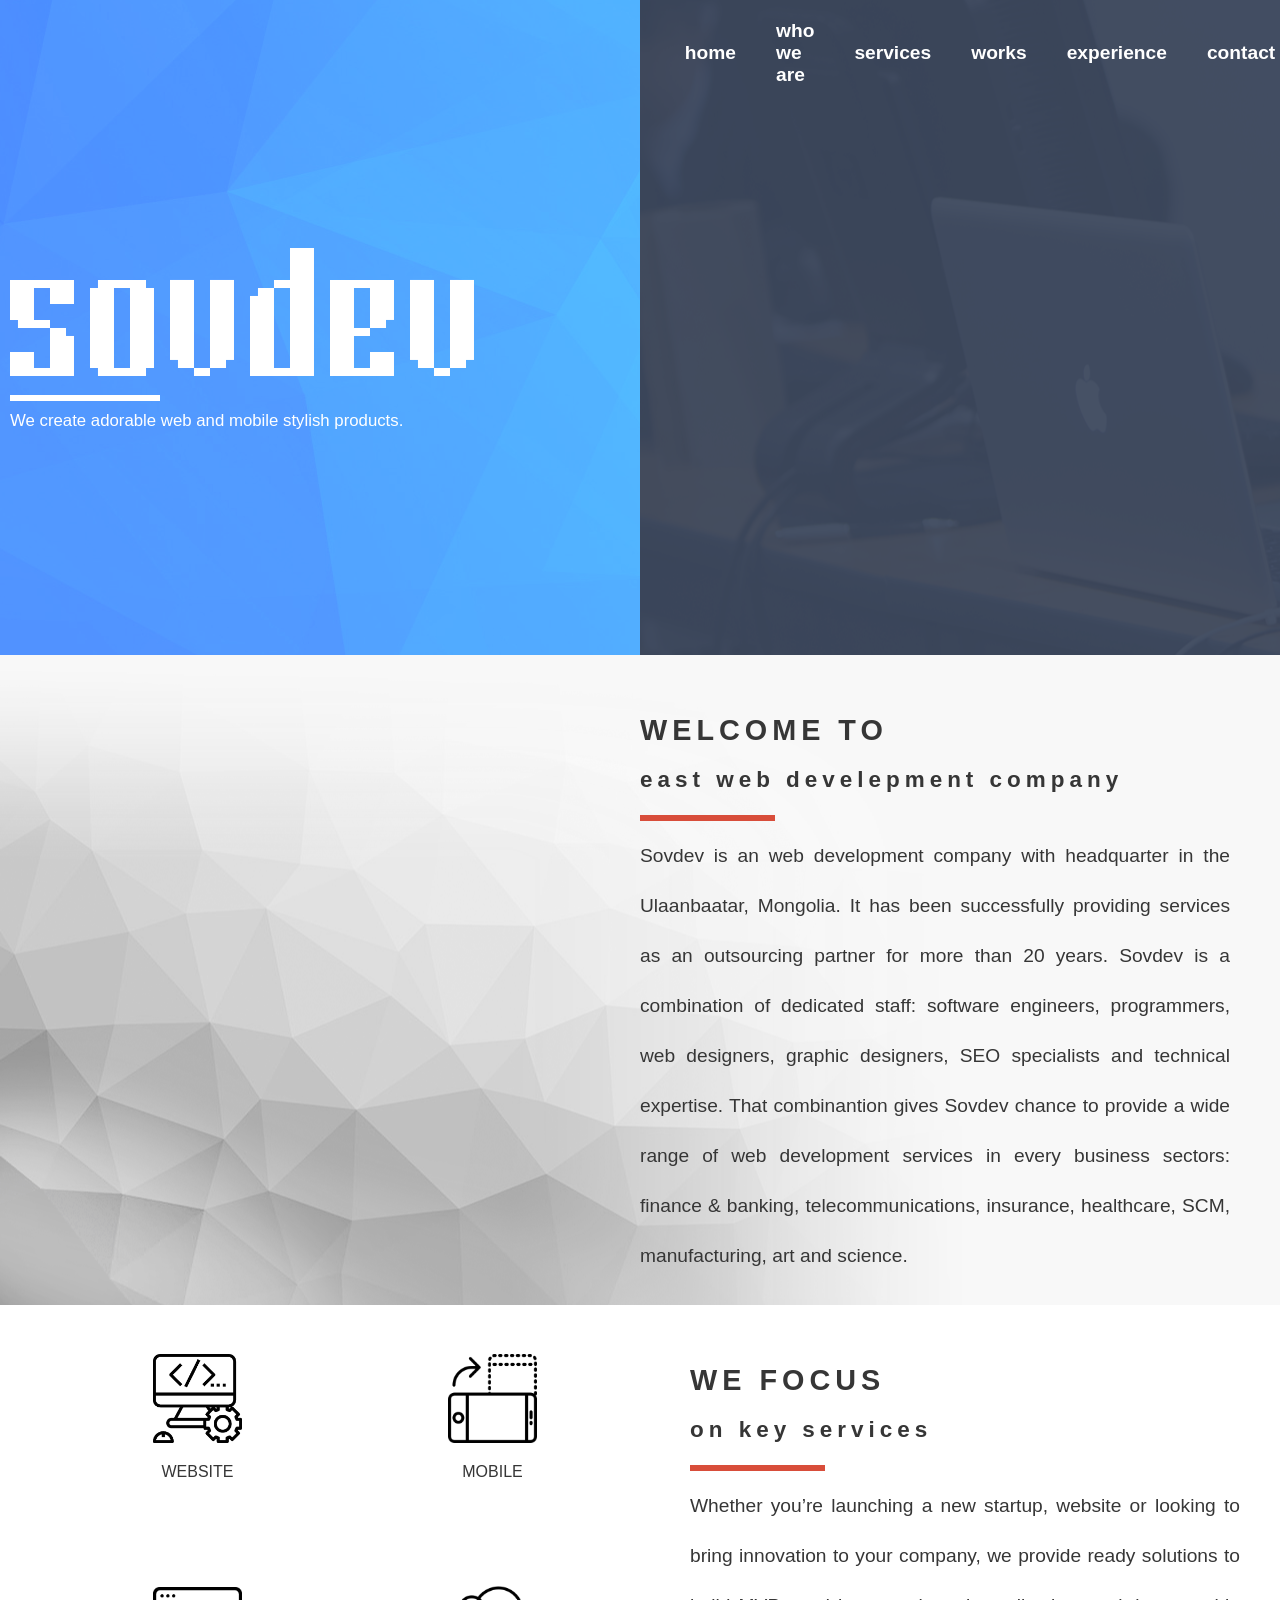
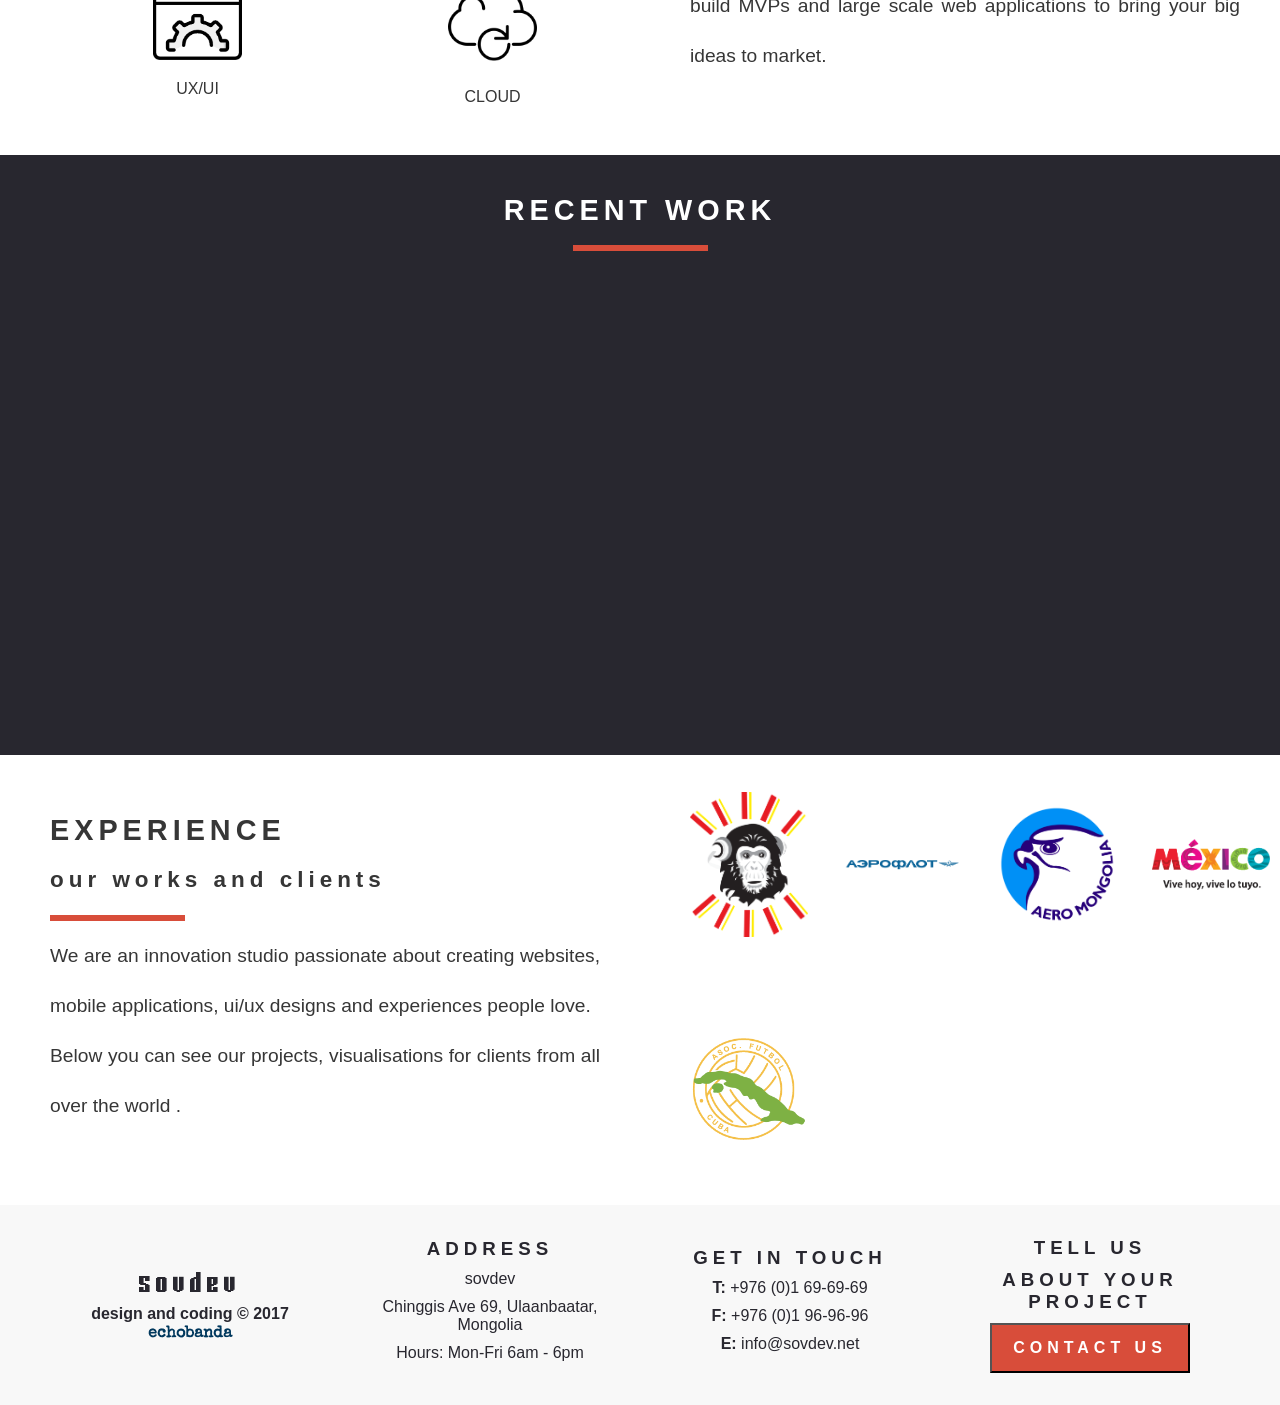
==== commit 25d63295: "change sections" ====
--- a/index.html
+++ b/index.html
@@ -24,17 +24,17 @@
 				<nav>
 					<ul>
 						<li><a href="#">home</a></li>
-						<li><a href="#">who we are</a></li>
-						<li><a href="#">experience</a></li>
-						<li><a href="#">works</a></li>
-						<li><a href="#">services</a></li>
-						<li><a href="#">contact</a></li>
+						<li><a href="#about">who we are</a></li>
+						<li><a href="#services">services</a></li>
+						<li><a href="#works">works</a></li>
+						<li><a href="#experience">experience</a></li>
+						<li><a href="#contact">contact</a></li>
 					</ul>
 				</nav>
 			</article>
 		</header>
 		<section>
-			<article class="about">
+			<article class="about" id="about">
 				<div class="about-left">
 				</div>
 				<div class="about-right">
@@ -45,39 +45,7 @@
 					insurance, healthcare, SCM, manufacturing, art and science.
 				</div>
 			</article>
-			<article class="experience">
-				<div class="experience-left">
-					<h2>EXPERIENCE</h2>
-					<h3>our works and clients</h3>
-					<span class="under"></span>
-					<p>We are an innovation studio passionate about creating websites, mobile applications, ui/ux designs and experiences people love.</p>
-					<p>Below you can see our projects, visualisations for clients from all over the world .</p>
-				</div>
-					<div class="experience-right">
-						<div>
-							<img src="./img/coding.png" alt="">
-							<span>WEBSITE</span>
-						</div>
-						<div>
-							<img src="./img/smartphone.png" alt="">
-							<span>MOBILE</span>
-						</div>
-						<div>
-							<img src="./img/browser.png" alt="">
-							<span>UX/UI</span>
-						</div>
-						<div>
-							<img src="./img/cloud.png" alt="">
-							<span>CLOUD</span>
-						</div>
-					</div>
-			</article>
-			<article class="works">
-				<h2>RECENT WORK</h2>
-				<span class="under"></span>
-
-			</article>
-			<article class="services">
+			<article class="services" id="services">
 				<div class="services-left">
 					<div>
 						<img src="./img/coding.png" alt="">
@@ -98,12 +66,34 @@
 				</div>
 				<div class="services-right">
 					<h2>WE FOCUS</h2>
-					<h3>on key industries</h3>
+					<h3>on key services</h3>
 					<span class="under"></span>
+					<p>Whether you’re launching a new startup, website or looking to bring innovation to your company, we provide ready solutions to build MVPs and large scale web applications to bring your big ideas to market.</p>
+				</div>
+			</article>
+			<article class="works" id="works">
+				<h2>RECENT WORK</h2>
+				<span class="under"></span>
+			</article>
+			<article class="experience" id="experience">
+				<div class="experience-left">
+					<h2>EXPERIENCE</h2>
+					<h3>our works and clients</h3>
+					<span class="under"></span>
+					<p>We are an innovation studio passionate about creating websites, mobile applications, ui/ux designs and experiences people love.</p>
+					<p>Below you can see our projects, visualisations for clients from all over the world .</p>
+				</div>
+				<div class="experience-right">
+					<img src="./img/crazy_chimp.png" alt="">
+					<img src="./img/aeroplot.png" alt="">
+					<img src="./img/aero-mongolia.png" alt="">
+					<img src="./img/mexico.png" alt="">
+					<img src="./img/AFCuba.png" alt="">
+		
 				</div>
 			</article>
 		</section>
-		<footer>
+		<footer id="contact">
 			<div>
 				<h2>sovdev</h2>
 				<h4>design and coding &copy; 2017 <a href="https://www.echobanda.pl">echobanda</a></h4>
@@ -121,12 +111,13 @@
 				<p><span>E:</span> info@sovdev.net</p>
 			</div>
 			<div>
-				<h3>sovdev</h3>
-
+				<h3>TELL US</h3>
+				<h3>ABOUT YOUR PROJECT</h3>
+				<button type="button" name="button">CONTACT US</button>
 			</div>
 		</footer>
-		</div>
-		<script src="js/out.js"></script>
+	</div>
+	<script src="js/out.js"></script>
 </body>
 
 </html>
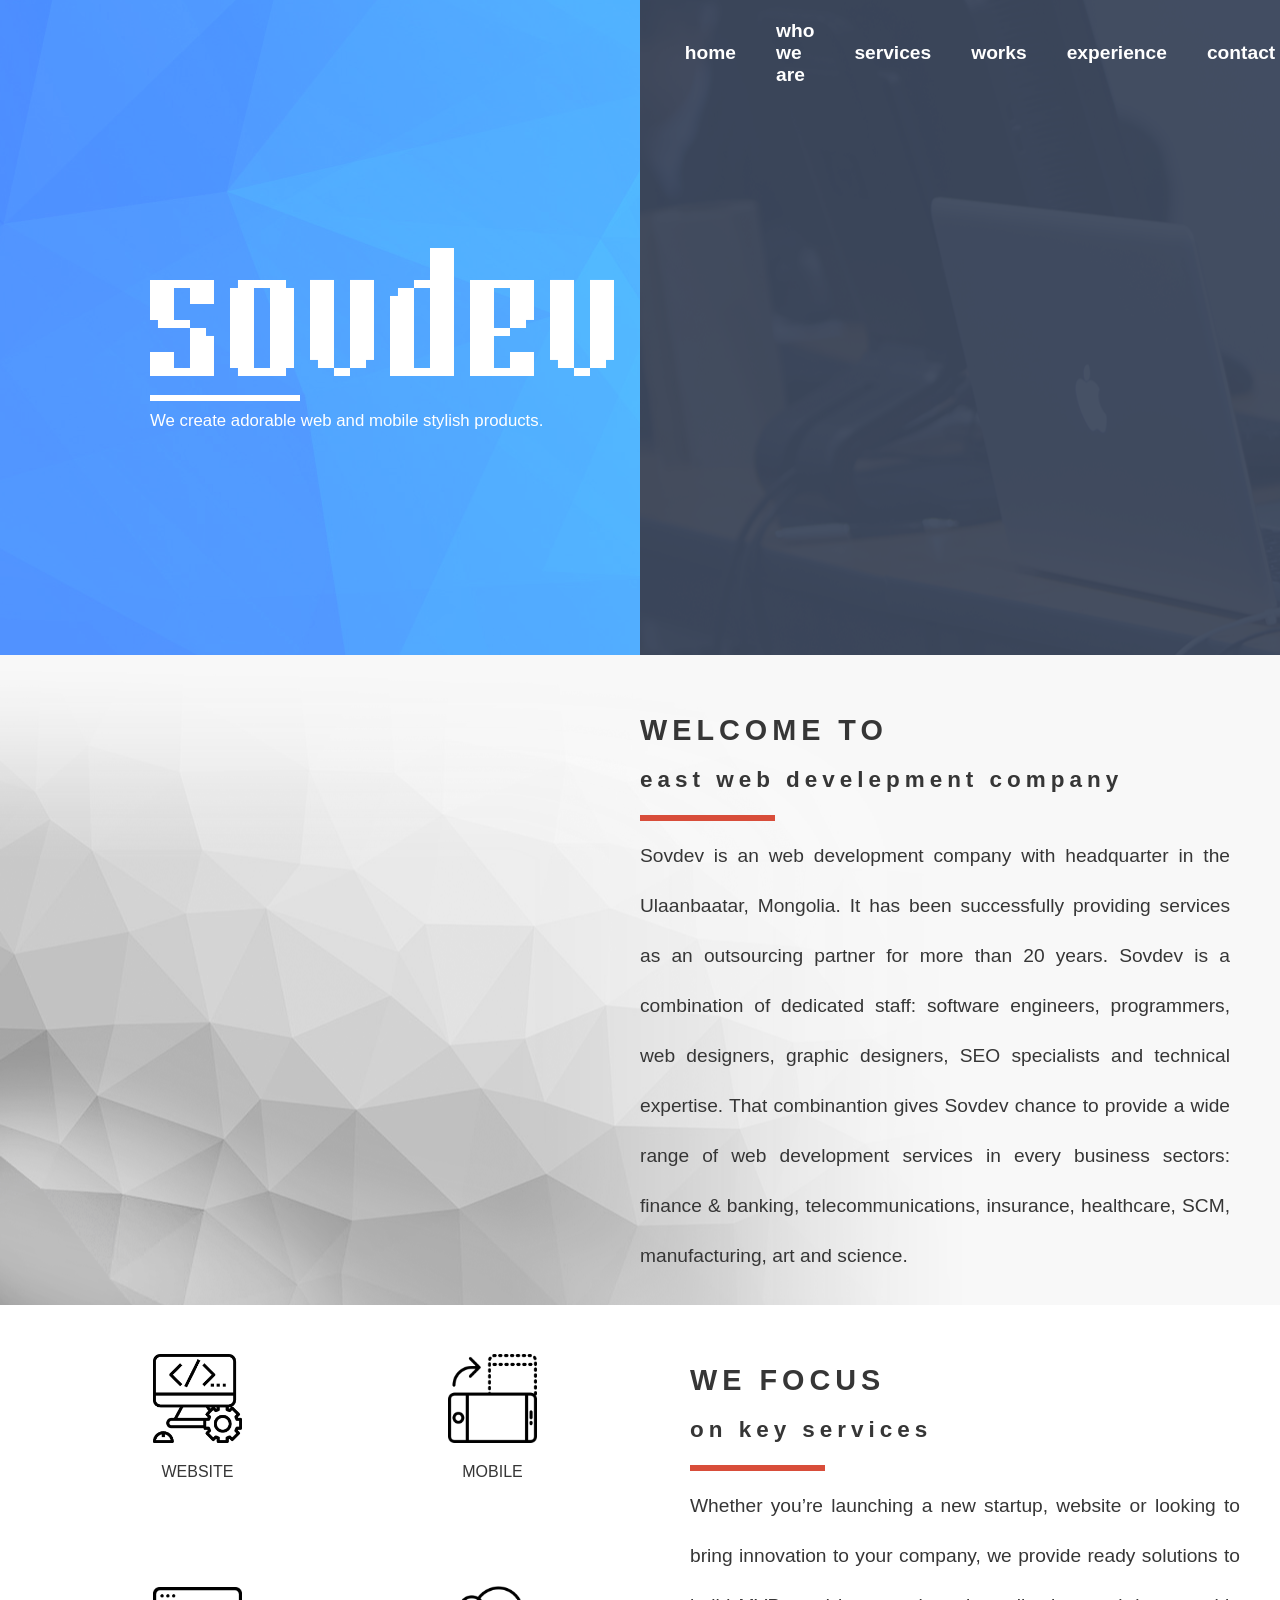
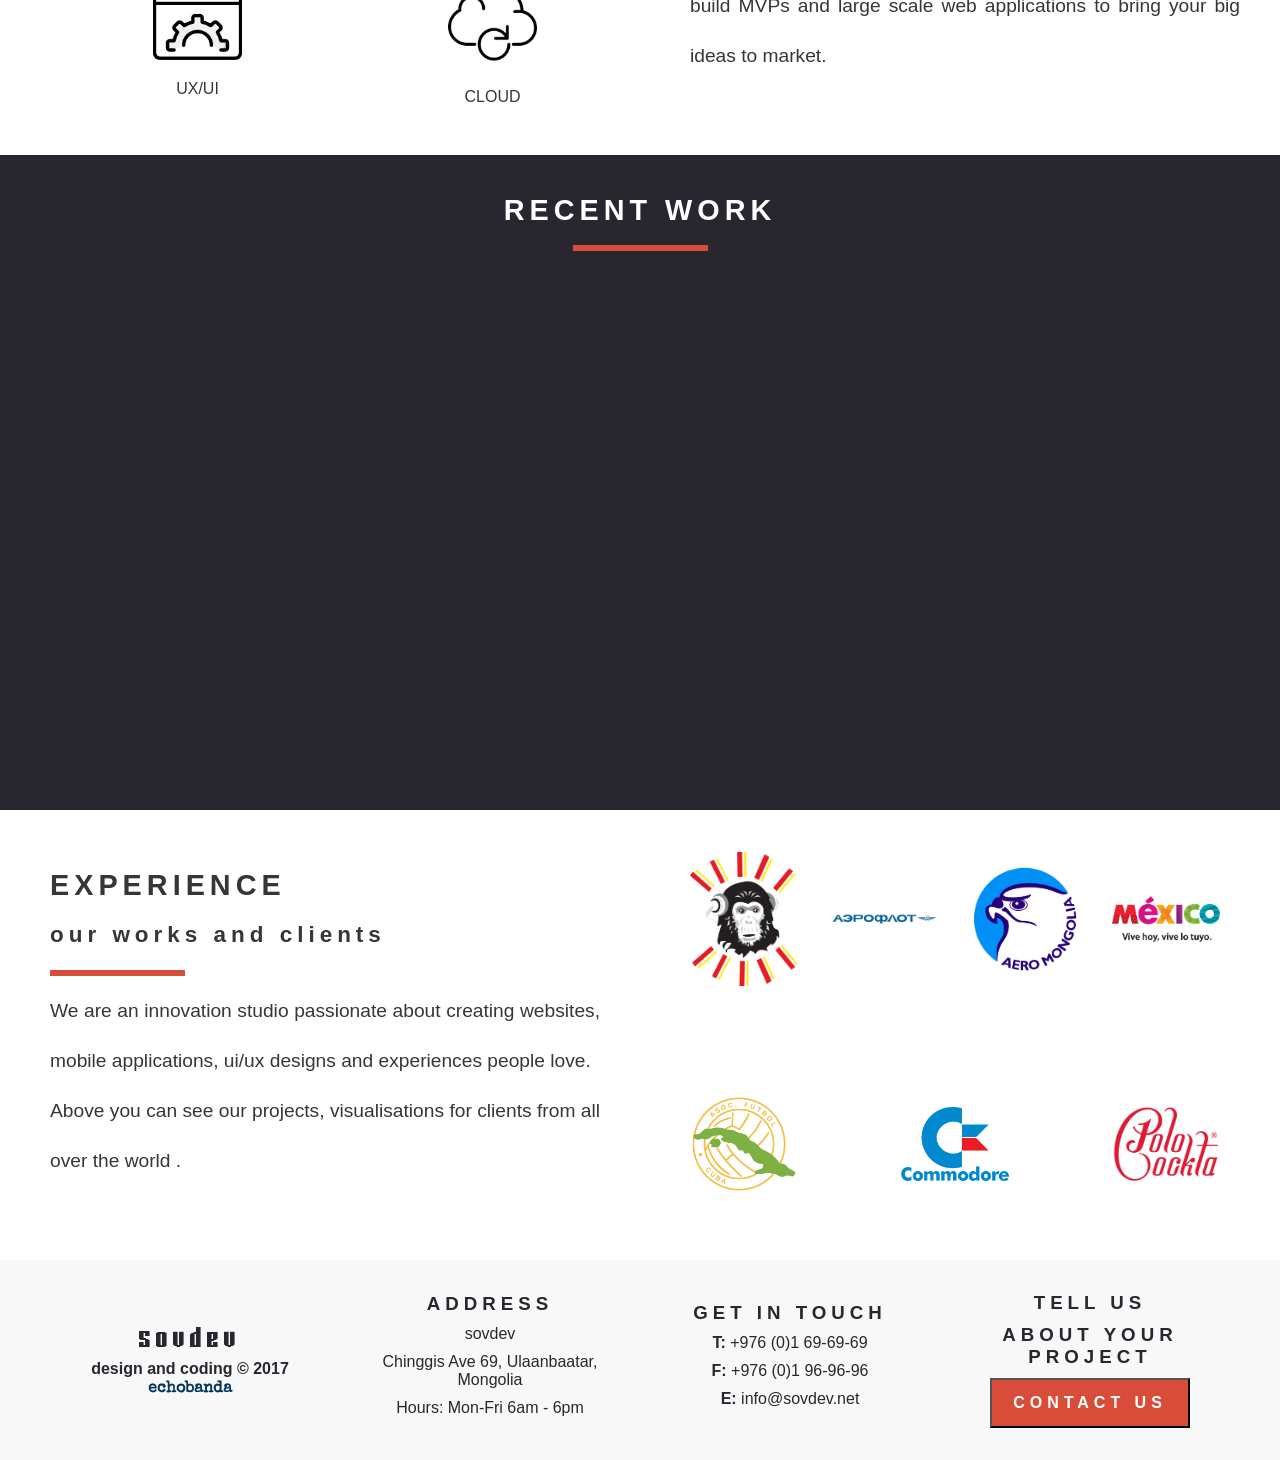
==== commit a9b3826b: "change exp section" ====
--- a/index.html
+++ b/index.html
@@ -5,7 +5,7 @@
 	<meta charset="UTF-8">
 	<meta name="viewport" content="width=device-width, initial-scale=1.0">
 	<title>{ sovdev: cyber technology }</title>
-	<!-- <link rel="stylesheet" href="./css/styles.css"> -->
+	<link href="https://maxcdn.bootstrapcdn.com/font-awesome/4.7.0/css/font-awesome.min.css" rel="stylesheet" integrity="sha384-wvfXpqpZZVQGK6TAh5PVlGOfQNHSoD2xbE+QkPxCAFlNEevoEH3Sl0sibVcOQVnN" crossorigin="anonymous">
 	<link href="https://fonts.googleapis.com/css?family=Roboto:400,400i,900" rel="stylesheet">
 	<link href="https://fonts.googleapis.com/css?family=Special+Elite" rel="stylesheet">
 	<link href="https://fonts.googleapis.com/css?family=Share+Tech" rel="stylesheet">
@@ -81,7 +81,7 @@
 					<h3>our works and clients</h3>
 					<span class="under"></span>
 					<p>We are an innovation studio passionate about creating websites, mobile applications, ui/ux designs and experiences people love.</p>
-					<p>Below you can see our projects, visualisations for clients from all over the world .</p>
+					<p>Above you can see our projects, visualisations for clients from all over the world .</p>
 				</div>
 				<div class="experience-right">
 					<img src="./img/crazy_chimp.png" alt="">
@@ -89,7 +89,8 @@
 					<img src="./img/aero-mongolia.png" alt="">
 					<img src="./img/mexico.png" alt="">
 					<img src="./img/AFCuba.png" alt="">
-		
+					<img src="./img/commodore.png" alt="">
+					<img src="./img/logo_red.png" alt="">
 				</div>
 			</article>
 		</section>
@@ -116,6 +117,7 @@
 				<button type="button" name="button">CONTACT US</button>
 			</div>
 		</footer>
+		<a href="javascript:" class="return-to-top"><i class="fa fa-chevron-up" aria-hidden="true"></i></a>
 	</div>
 	<script src="js/out.js"></script>
 </body>
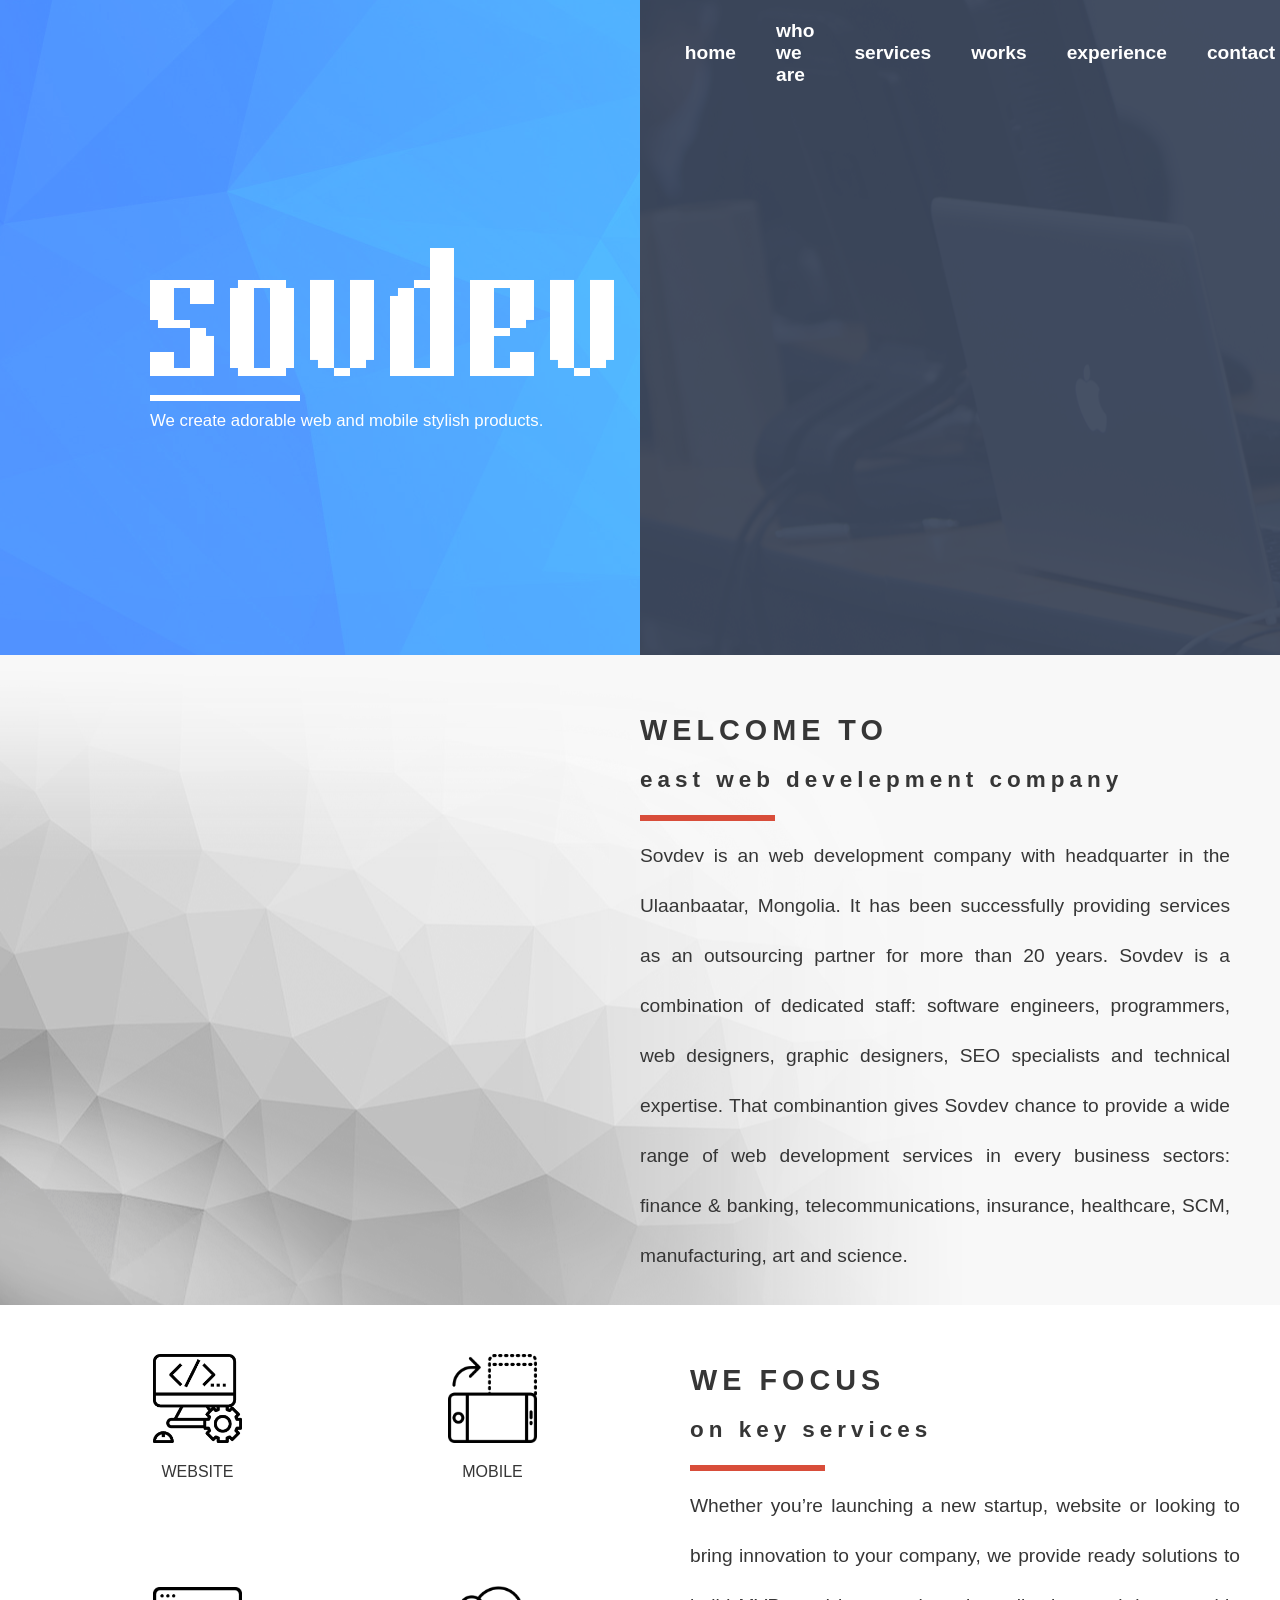
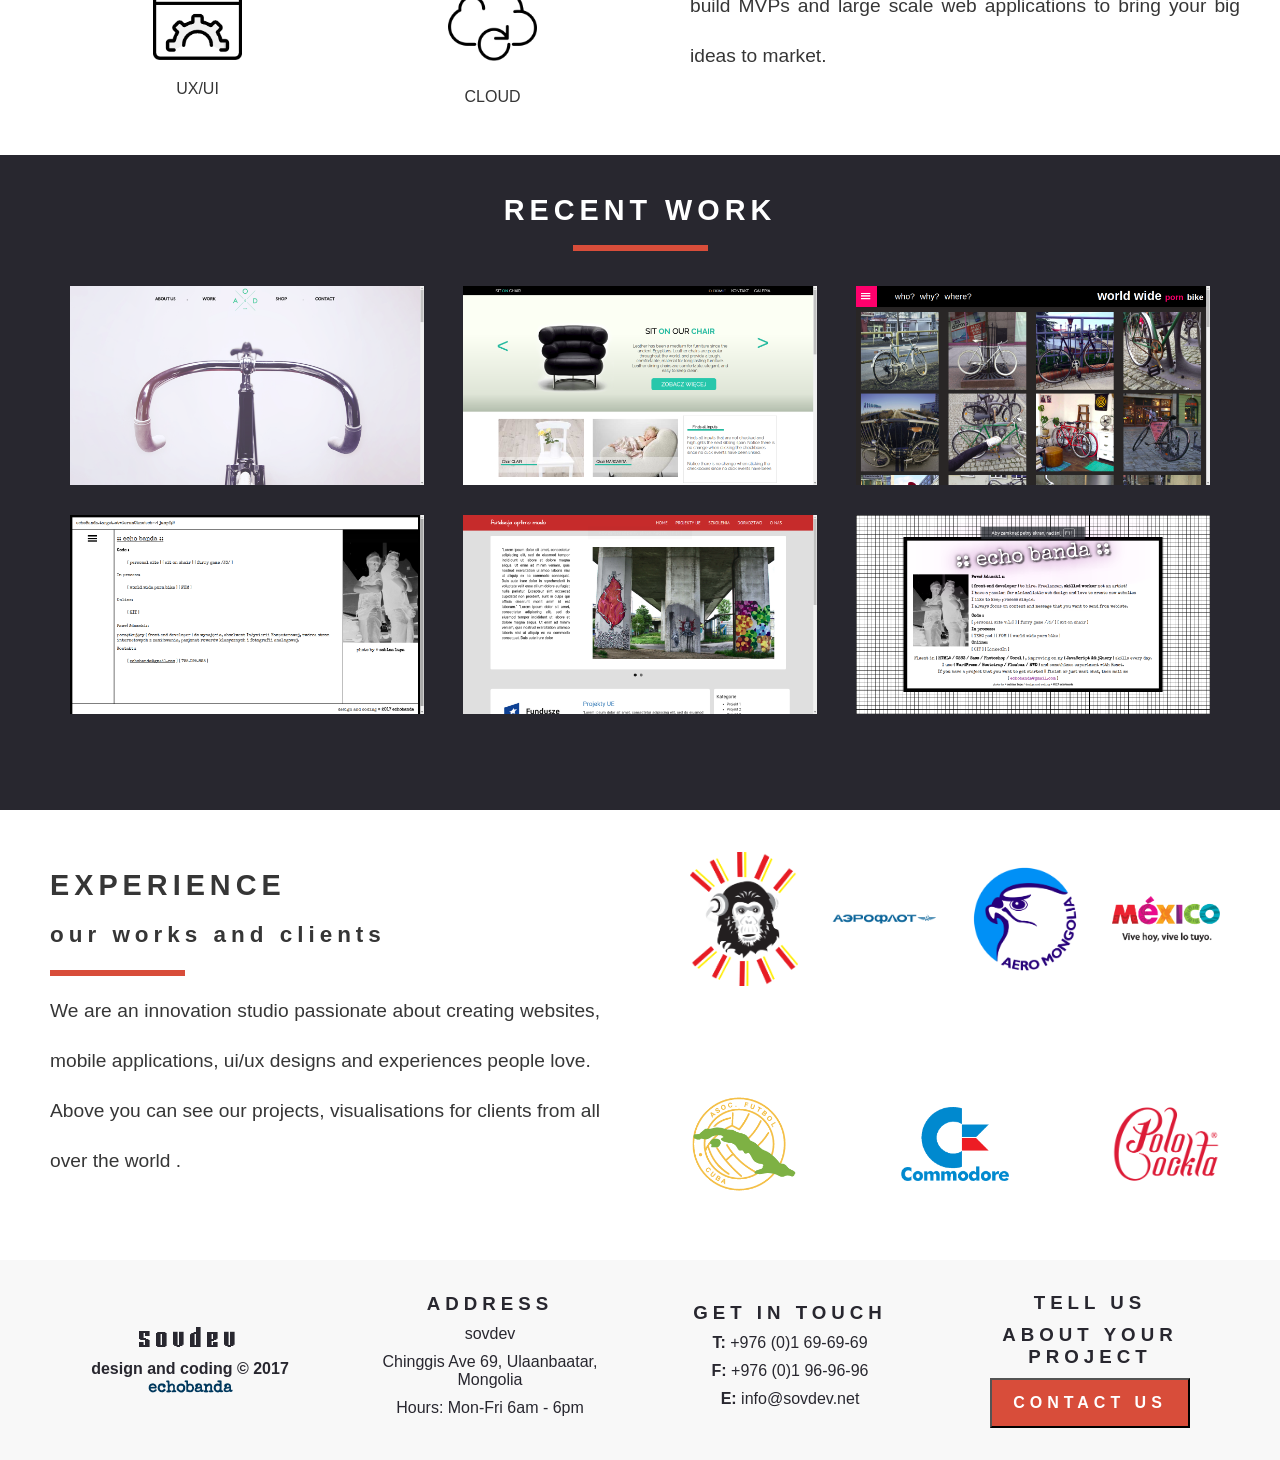
==== commit 396d1884: "add works section" ====
--- a/index.html
+++ b/index.html
@@ -74,6 +74,14 @@
 			<article class="works" id="works">
 				<h2>RECENT WORK</h2>
 				<span class="under"></span>
+				<div class="works-gallery">
+						<img src="./img/works_01.png" alt="">
+						<img src="./img/works_02.png" alt="">
+						<img src="./img/works_03.png" alt="">
+						<img src="./img/works_04.png" alt="">
+						<img src="./img/works_05.png" alt="">
+						<img src="./img/works_06.png" alt="">
+				</div>
 			</article>
 			<article class="experience" id="experience">
 				<div class="experience-left">
